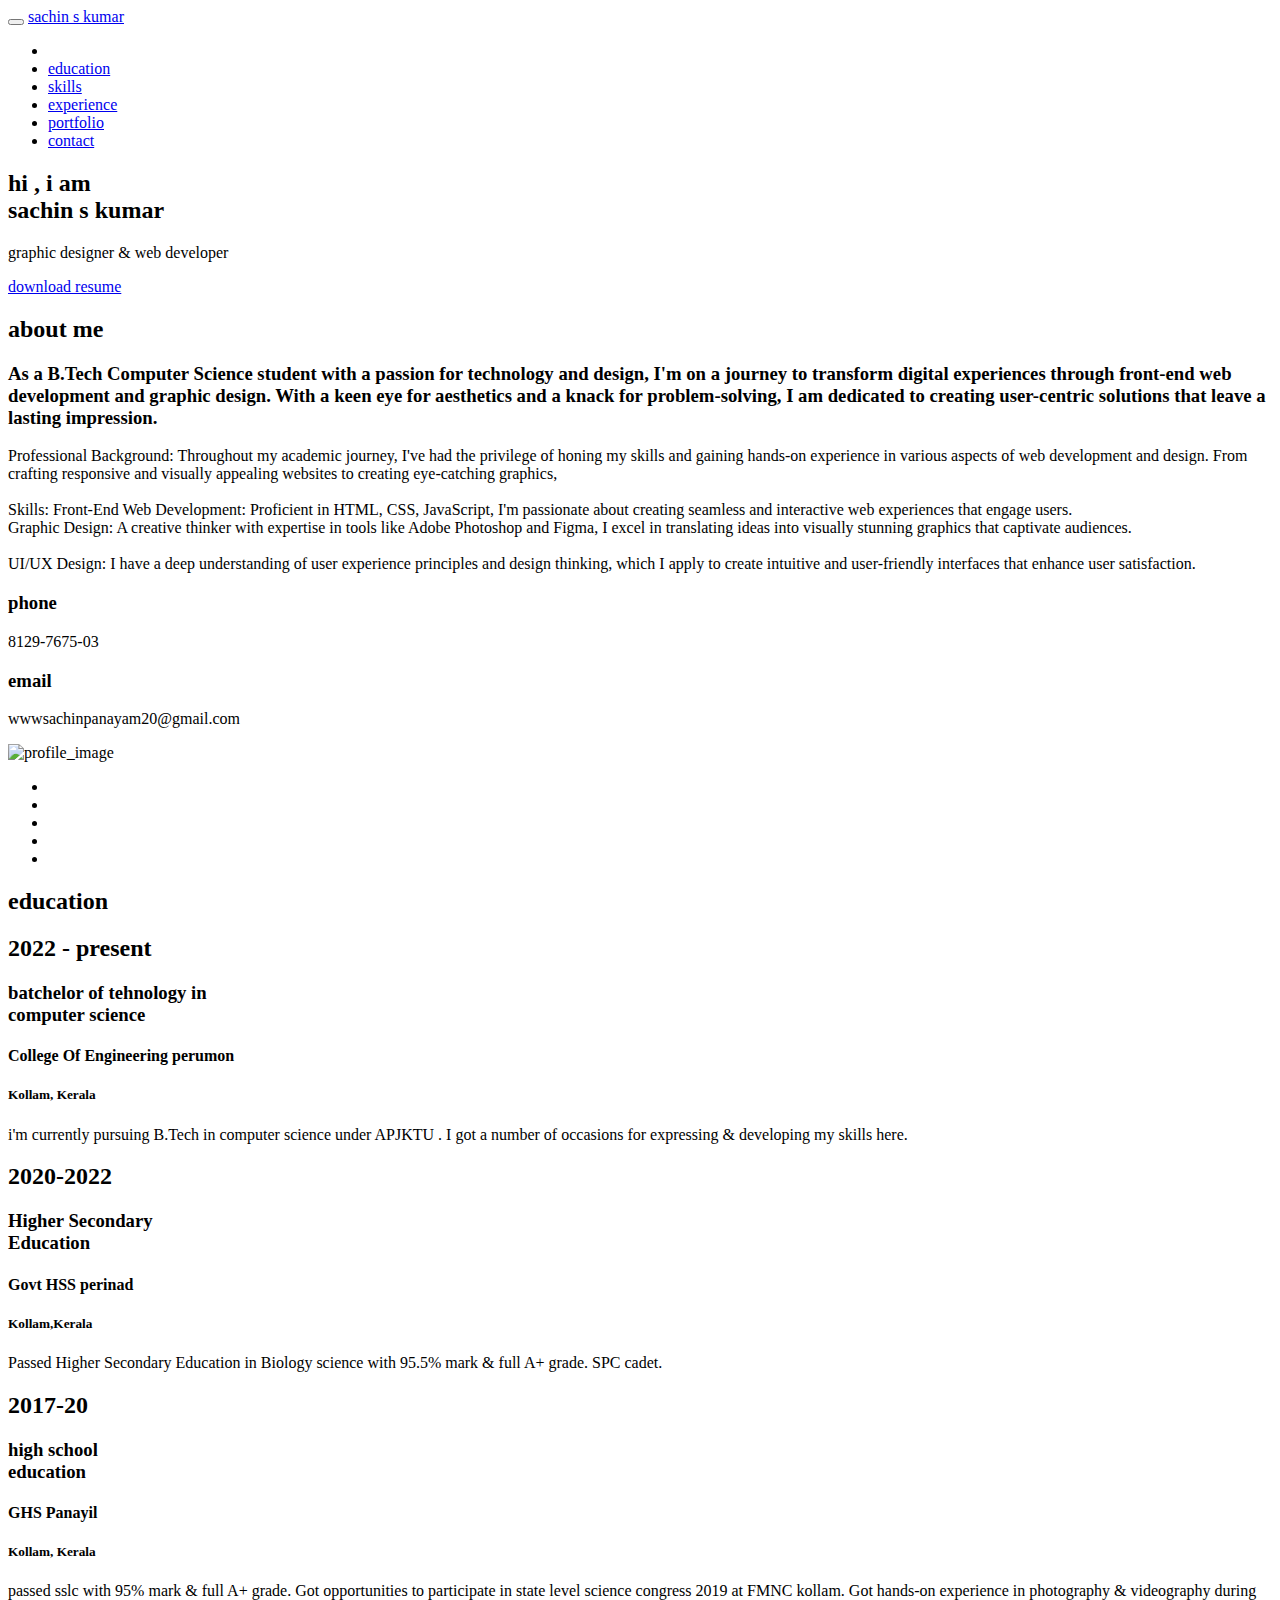
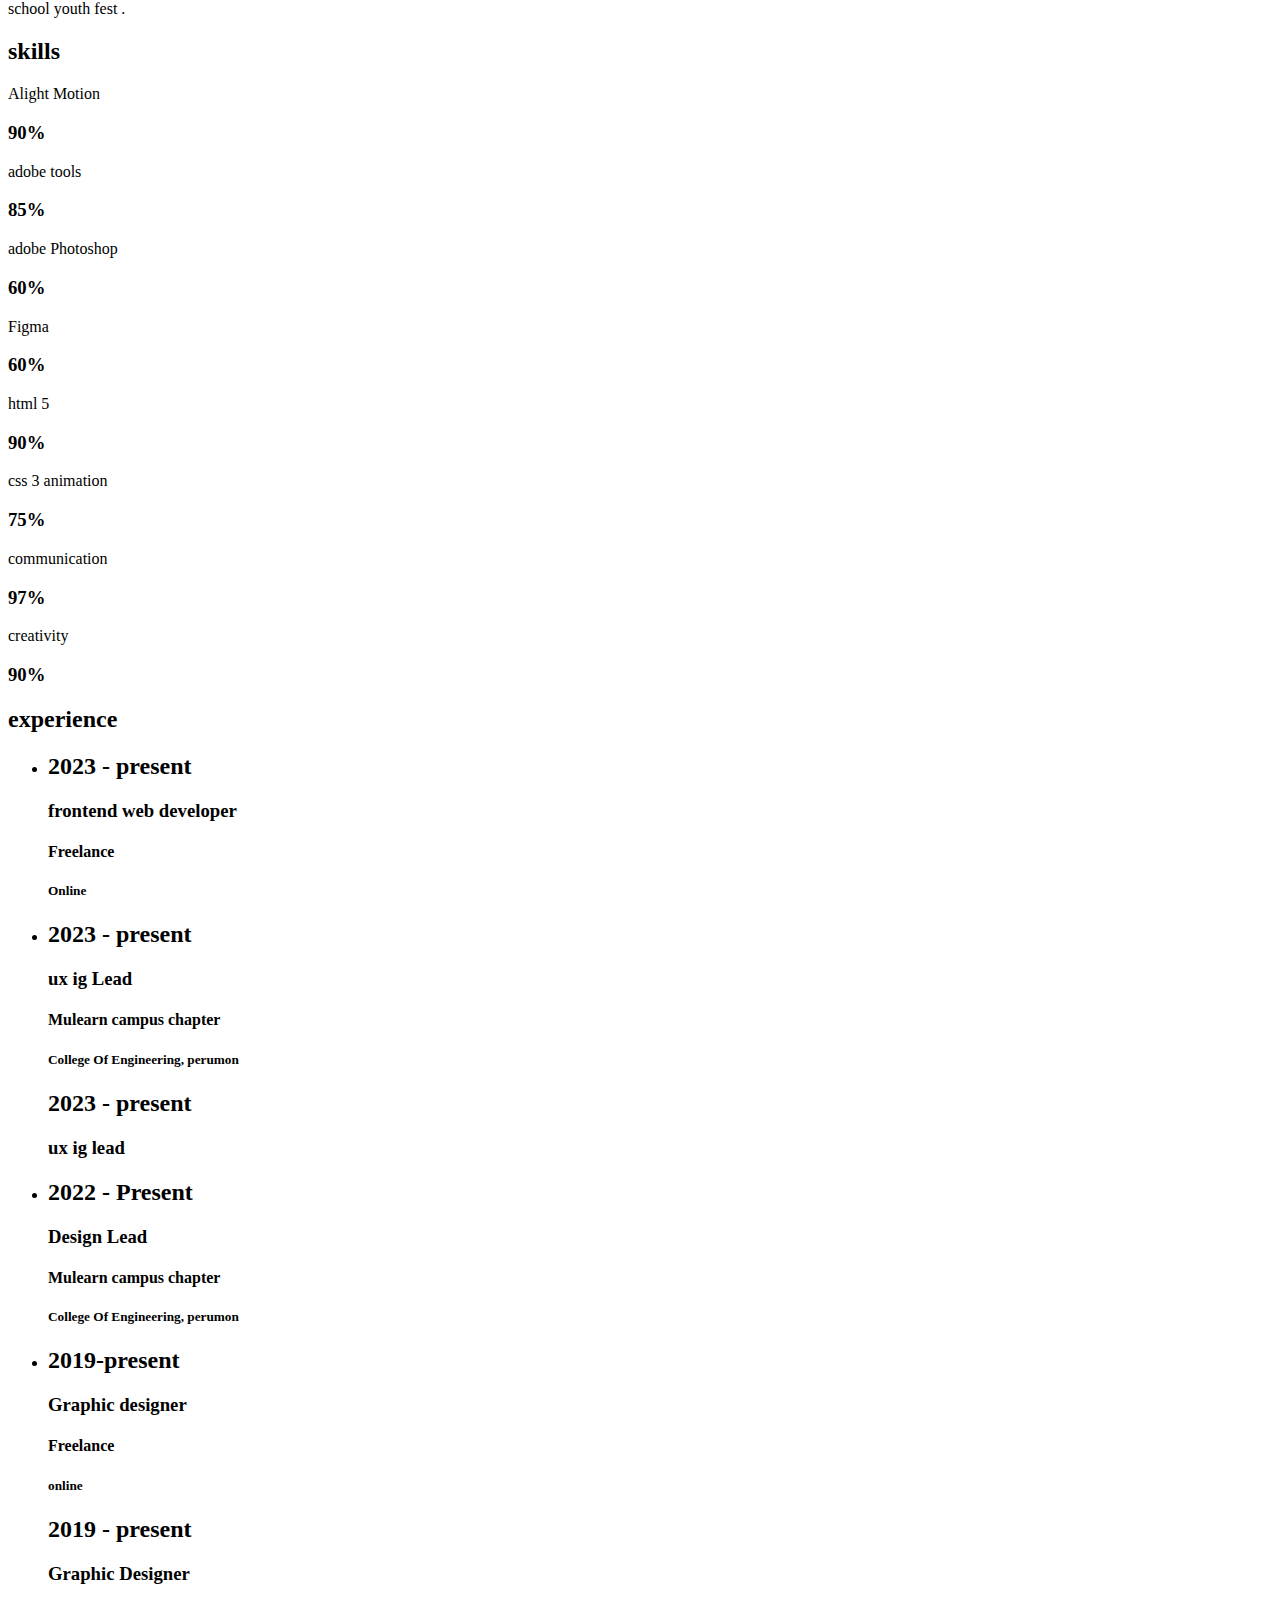
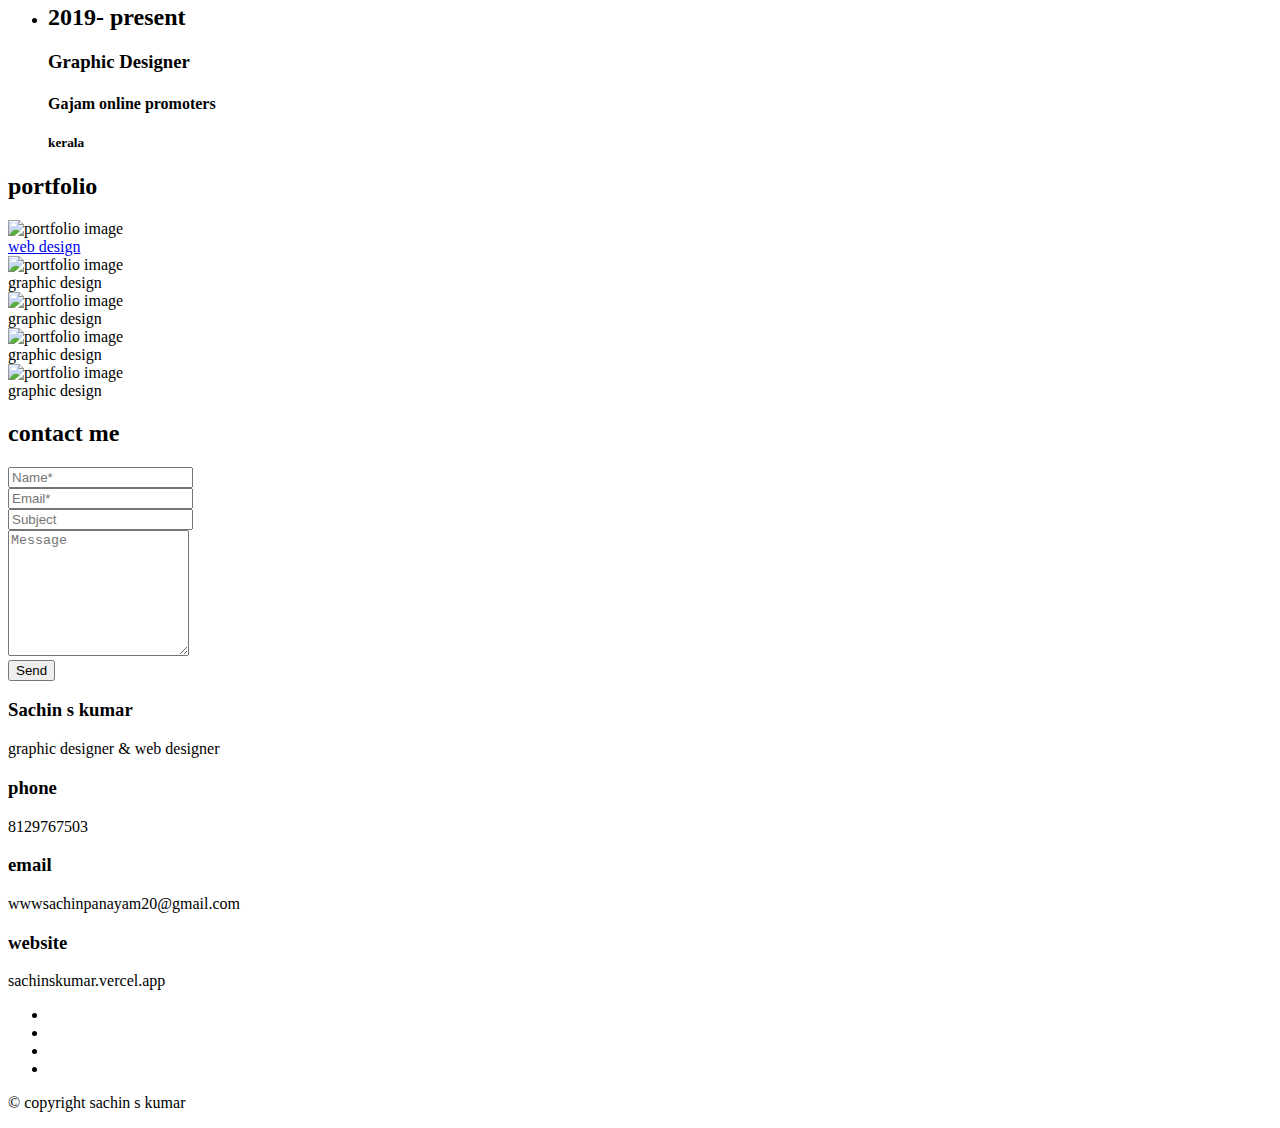
==== index.html @ a6eb68be "Add files via upload" ====
<!doctype html>
<html class="no-js" lang="en">

    <head>
        <!-- meta data -->
        <meta charset="utf-8">
        <meta http-equiv="X-UA-Compatible" content="IE=edge">
        <meta name="viewport" content="width=device-width, initial-scale=1">
        <!-- The above 3 meta tags *must* come first in the head; any other head content must come *after* these tags -->

        <!--font-family-->
		<link href="https://fonts.googleapis.com/css?family=Poppins:100,200,300,400,500,600,700,800,900&amp;subset=devanagari,latin-ext" rel="stylesheet">
        
        <!-- title of site -->
        <title>sachin s kumar</title>

        <!-- For favicon png -->
		<link rel="shortcut icon" type="image/icon" href="assets\images\portfolio\icon.png"/>
       
        <!--font-awesome.min.css-->
        <link rel="stylesheet" href="assets/css/font-awesome.min.css">

		<!--flat icon css-->
		<link rel="stylesheet" href="assets/css/flaticon.css">

		<!--animate.css-->
        <link rel="stylesheet" href="assets/css/animate.css">

        <!--owl.carousel.css-->
        <link rel="stylesheet" href="assets/css/owl.carousel.min.css">
		<link rel="stylesheet" href="assets/css/owl.theme.default.min.css">
		
        <!--bootstrap.min.css-->
        <link rel="stylesheet" href="assets/css/bootstrap.min.css">
		
		<!-- bootsnav -->
		<link rel="stylesheet" href="assets/css/bootsnav.css" >	
        
        <!--style.css-->
        <link rel="stylesheet" href="assets/css/style.css">
        
        <!--responsive.css-->
        <link rel="stylesheet" href="assets/css/responsive.css">
        
        <!-- HTML5 shim and Respond.js for IE8 support of HTML5 elements and media queries -->
        <!-- WARNING: Respond.js doesn't work if you view the page via file:// -->
		
        <!--[if lt IE 9]>
			<script src="https://oss.maxcdn.com/html5shiv/3.7.3/html5shiv.min.js"></script>
			<script src="https://oss.maxcdn.com/respond/1.4.2/respond.min.js"></script>
        <![endif]-->

    </head>
	
	<body>
		<!--[if lte IE 9]>
            <p class="browserupgrade">You are using an <strong>outdated</strong> browser. Please <a href="https://browsehappy.com/">upgrade your browser</a> to improve your experience and security.</p>
        <![endif]-->
		
		<!-- top-area Start -->
		<header class="top-area">
			<div class="header-area">
				<!-- Start Navigation -->
			    <nav class="navbar navbar-default bootsnav navbar-fixed dark no-background">

			        <div class="container">

			            <!-- Start Header Navigation -->
			            <div class="navbar-header">
			                <button type="button" class="navbar-toggle" data-toggle="collapse" data-target="#navbar-menu">
			                    <i class="fa fa-bars"></i>
			                </button>
			                <a class="navbar-brand" href="index.html" >sachin s kumar</a>
			            </div><!--/.navbar-header-->
			            <!-- End Header Navigation -->

			            <!-- Collect the nav links, forms, and other content for toggling -->
			            <div class="collapse navbar-collapse menu-ui-design" id="navbar-menu">
			                <ul class="nav navbar-nav navbar-right " data-in="fadeInDown" data-out="fadeOutUp">
			                <li class=" smooth-menu active" ></li>
			                    <li class=" smooth-menu"><a href="#education">education</a></li>
			                    <li class="smooth-menu"><a href="#skills">skills</a></li>
			                    <li class="smooth-menu"><a href="#experience">experience</a></li>
			                    <li class="smooth-menu"><a href="#portfolio">portfolio</a></li>
			                    <li class="smooth-menu"><a href="#contact">contact</a></li>
			                </ul><!--/.nav -->
			            </div><!-- /.navbar-collapse -->
			        </div><!--/.container-->
			    </nav><!--/nav-->
			    <!-- End Navigation -->
			</div><!--/.header-area-->

		    <div class="clearfix"></div>

		</header><!-- /.top-area-->
		<!-- top-area End -->
	
		<!--welcome-hero start -->
		<section id="welcome-hero" class="welcome-hero">
			<div class="container">
				<div class="row">
					<div class="col-md-12 text-center">
						<div class="header-text">
							<h2>hi <span>,</span> i am <br>  sachin s kumar   </h2>
							<p>graphic designer & web developer</p>
							<a href="assets\images\Profile (5).pdf" download>download resume</a>
						</div><!--/.header-text-->
					</div><!--/.col-->
				</div><!-- /.row-->
			</div><!-- /.container-->

		</section><!--/.welcome-hero-->
		<!--welcome-hero end -->

		<!--about start -->
		<section id="about" class="about">
			<div class="section-heading text-center">
				<h2>about me</h2>
			</div>
			<div class="container">
				<div class="about-content">
					<div class="row">
						<div class="col-sm-6">
							<div class="single-about-txt">
								<h3>
									As a B.Tech Computer Science student with a passion for technology and design, I'm on a journey to transform digital experiences through front-end web development and graphic design. With a keen eye for aesthetics and a knack for problem-solving, I am dedicated to creating user-centric solutions that leave a lasting impression.
								</h3>
								<p>
									Professional Background:
Throughout my academic journey, I've had the privilege of honing my skills and gaining hands-on experience in various aspects of web development and design. From crafting responsive and visually appealing websites to creating eye-catching graphics,
<br><br>
Skills:
Front-End Web Development: Proficient in HTML, CSS, JavaScript, I'm passionate about creating seamless and interactive web experiences that engage users.
<br><br<>
 Graphic Design: A creative thinker with expertise in tools like Adobe Photoshop and Figma, I excel in translating ideas into visually stunning graphics that captivate audiences.
<br><br>
UI/UX Design: I have a deep understanding of user experience principles and design thinking, which I apply to create intuitive and user-friendly interfaces that enhance user satisfaction.
								</p>
								<div class="row">
									<div class="col-sm-4">
										<div class="single-about-add-info">
											<h3>phone</h3>
											<p>8129-7675-03</p>
										</div>
									</div>
									<div class="col-sm-4">
										<div class="single-about-add-info">
											<h3>email</h3>
											<p>wwwsachinpanayam20@gmail.com</p>
										</div>
									</div>
									<div class="col-sm-4">
										
									</div>
								</div>
							</div>
						</div>
						<div class="col-sm-offset-1 col-sm-5">
							<div class="single-about-img">
								<img src="assets\images\about\profile.png" alt="profile_image">
								<div class="about-list-icon">
									<ul>
										<li>
											<a href="https://www.facebook.com/sachin.sk.98284566?mibextid=ZbWKwL">
												<i  class="fa fa-facebook" aria-hidden="true"></i>
											</a>
										</li><!-- / li -->
										
										<li>
											<a href="https://twitter.com/SachinskSachu1">
												<i  class="fa fa-twitter" aria-hidden="true"></i>
											</a>
											
										</li><!-- / li -->
										<li>
											<a href="https://www.linkedin.com/in/sachin-s-kumar-47386725b">
												<i  class="fa fa-linkedin" aria-hidden="true"></i>
											</a>
										</li><!-- / li -->
										<li>
											<a href="https://instagram.com/sachin_tmprn?igshid=MzNlNGNkZWQ4Mg">
												<i  class="fa fa-instagram" aria-hidden="true"></i>
											</a>
										</li><!-- / li -->
										<li>
											<a href="https://github.com/sachinskumar2004">
												<i  class="fa flaticon-github-logo" aria-hidden="true"></i>
											</a>
										</li><!-- / li -->
										
										
									</ul><!-- / ul -->
								</div><!-- /.about-list-icon -->

							</div>

						</div>
					</div>
				</div>
			</div>
		</section><!--/.about-->
		<!--about end -->
		
		<!--education start -->
		<section id="education" class="education">
			<div class="section-heading text-center">
				<h2>education</h2>
			</div>
			<div class="container">
				<div class="education-horizontal-timeline">
					<div class="row">
						<div class="col-sm-4">
							<div class="single-horizontal-timeline">
								<div class="experience-time">
									<h2>2022 - present</h2>
									<h3>batchelor <span>of </span> tehnology in <br>computer science</h3>
								</div><!--/.experience-time-->
								<div class="timeline-horizontal-border">
									<i class="fa fa-circle" aria-hidden="true"></i>
									<span class="single-timeline-horizontal"></span>
								</div>
								<div class="timeline">
									<div class="timeline-content">
										<h4 class="title">
											College Of Engineering perumon
										</h4>
										<h5>Kollam, Kerala</h5>
										<p class="description">
											i'm currently pursuing B.Tech in computer science under APJKTU . I got a number of occasions for expressing & developing my skills here.
										</p>
									</div><!--/.timeline-content-->
								</div><!--/.timeline-->
							</div>
						</div>
						<div class="col-sm-4">
							<div class="single-horizontal-timeline">
								<div class="experience-time">
									<h2>2020-2022</h2>
									<h3>Higher <span>Secondary </span> <br>Education </h3>
								</div><!--/.experience-time-->
								<div class="timeline-horizontal-border">
									<i class="fa fa-circle" aria-hidden="true"></i>
									<span class="single-timeline-horizontal"></span>
								</div>
								<div class="timeline">
									<div class="timeline-content">
										<h4 class="title">
											Govt HSS perinad
										</h4>
										<h5>Kollam,Kerala</h5>
										<p class="description">
											Passed Higher Secondary Education  in Biology science with 95.5% mark & full A+ grade.
											SPC cadet.
										</p>
									</div><!--/.timeline-content-->
								</div><!--/.timeline-->
							</div>
						</div>
						<div class="col-sm-4">
							<div class="single-horizontal-timeline">
								<div class="experience-time">
									<h2>2017-20</h2>
									<h3>high <span> </span> school <br> education</h3>
								</div><!--/.experience-time-->
								<div class="timeline-horizontal-border">
									<i class="fa fa-circle" aria-hidden="true"></i>
									<span class="single-timeline-horizontal spacial-horizontal-line
									"></span>
								</div>
								<div class="timeline">
									<div class="timeline-content">
										<h4 class="title">
											GHS Panayil
										</h4>
										<h5>Kollam, Kerala</h5>
										<p class="description">
											passed sslc with 95% mark & full A+ grade.
											Got opportunities to participate in state level science congress 2019 at FMNC kollam.
											Got hands-on experience in photography & videography during school youth fest . 
										</p>
									</div><!--/.timeline-content-->
								</div><!--/.timeline-->
							</div>
						</div>
					</div>
				</div>
			</div>

		</section><!--/.education-->
		<!--education end -->

		<!--skills start -->
		<section id="skills" class="skills">
				<div class="skill-content">
					<div class="section-heading text-center">
						<h2>skills</h2>
					</div>
					<div class="container">
						<div class="row">
							<div class="col-md-6">
								<div class="single-skill-content">
									<div class="barWrapper">
										<span class="progressText">Alight Motion</span>
										<div class="single-progress-txt">
											<div class="progress ">
												<div class="progress-bar" role="progressbar" aria-valuenow="90" aria-valuemin="10" aria-valuemax="100" style="">
													  
												</div>
											</div>
											<h3>90%</h3>	
										</div>
									</div><!-- /.barWrapper -->
									<div class="barWrapper">
										<span class="progressText">adobe tools</span>
										<div class="single-progress-txt">
											<div class="progress ">
											   <div class="progress-bar" role="progressbar" aria-valuenow="85" aria-valuemin="10" aria-valuemax="100" style="">
												    
											   </div>
											</div>
											<h3>85%</h3>	
										</div>
									</div><!-- /.barWrapper -->
									<div class="barWrapper">
										<span class="progressText">adobe  Photoshop</span>
										<div class="single-progress-txt">
											<div class="progress ">
											   <div class="progress-bar" role="progressbar" aria-valuenow="60" aria-valuemin="10" aria-valuemax="100" style="">
												   
											   </div>
											</div>
											<h3>60%</h3>	
										</div>
									</div><!-- /.barWrapper -->
									<div class="barWrapper">
										<span class="progressText">Figma</span>
										<div class="single-progress-txt">
											<div class="progress ">
											   <div class="progress-bar" role="progressbar" aria-valuenow="60" aria-valuemin="10" aria-valuemax="100" style="">
												    
											   </div>
											</div>
											<h3>60%</h3>	
										</div>
									</div><!-- /.barWrapper -->
								</div>
							</div>
							<div class="col-md-6">
								<div class="single-skill-content">
									<div class="barWrapper">
										<span class="progressText">html 5</span>
										<div class="single-progress-txt">
											<div class="progress ">
												<div class="progress-bar" role="progressbar" aria-valuenow="90" aria-valuemin="10" aria-valuemax="100" style="">
													
												</div>
											</div>
											<h3>90%</h3>	
										</div>
									</div><!-- /.barWrapper -->
									<div class="barWrapper">
										<span class="progressText">css 3 animation</span>
										<div class="single-progress-txt">
											<div class="progress ">
											   <div class="progress-bar" role="progressbar" aria-valuenow="75" aria-valuemin="10" aria-valuemax="100" style="">
												    
											   </div>
											</div>
											<h3>75%</h3>	
										</div>
									</div><!-- /.barWrapper -->
									<div class="barWrapper">
										<span class="progressText">communication</span>
										<div class="single-progress-txt">
											<div class="progress ">
											   <div class="progress-bar" role="progressbar" aria-valuenow="97" aria-valuemin="10" aria-valuemax="100" style="">
												   
											   </div>
											</div>
											<h3>97%</h3>	
										</div>
									</div><!-- /.barWrapper -->
									<div class="barWrapper">
										<span class="progressText"> creativity</span>
										<div class="single-progress-txt">
											<div class="progress ">
											   <div class="progress-bar" role="progressbar" aria-valuenow="90" aria-valuemin="10" aria-valuemax="100" style="">
												    
											   </div>
											</div>
											<h3>90%</h3>	
										</div>
									</div><!-- /.barWrapper -->
								</div>
							</div>
						</div><!-- /.row -->
					</div>	<!-- /.container -->		
				</div><!-- /.skill-content-->

		</section><!--/.skills-->
		<!--skills end -->

		<!--experience start -->
		<section id="experience" class="experience">
			<div class="section-heading text-center">
				<h2>experience</h2>
			</div>
			<div class="container">
				<div class="experience-content">
						<div class="main-timeline">
							<ul>
								<li>
									<div class="single-timeline-box fix">
										<div class="row">
											<div class="col-md-5">
												<div class="experience-time text-right">
													<h2>2023 - present </h2>
													<h3>frontend web developer</h3>
												</div><!--/.experience-time-->
											</div><!--/.col-->
											<div class="col-md-offset-1 col-md-5">
												<div class="timeline">
													<div class="timeline-content">
														<h4 class="title">
															<span><i class="fa fa-circle" aria-hidden="true"></i></span>
															Freelance 
														</h4>
														<h5>Online</h5>
														
														
													</div><!--/.timeline-content-->
												</div><!--/.timeline-->
											</div><!--/.col-->
										</div>
									</div><!--/.single-timeline-box-->
								</li>

								<li>
									<div class="single-timeline-box fix">
										<div class="row">
											<div class="col-md-offset-1 col-md-5 experience-time-responsive">
												<div class="experience-time">
													<h2>
														<span><i class="fa fa-circle" aria-hidden="true"></i></span>
														2023 - present
													</h2>
													<h3>ux ig Lead</h3>
												</div><!--/.experience-time-->
											</div><!--/.col-->
											<div class="col-md-5">
												<div class="timeline">
													<div class="timeline-content text-right">
														<h4 class="title">
															Mulearn campus chapter
														</h4>
														<h5>College Of Engineering, perumon</h5>
													
													</div><!--/.timeline-content-->
												</div><!--/.timeline-->
											</div><!--/.col-->
											<div class="col-md-offset-1 col-md-5 experience-time-main">
												<div class="experience-time">
													<h2>
														<span><i class="fa fa-circle" aria-hidden="true"></i></span>
														2023 - present
													</h2>
													<h3>ux ig lead </h3>
												</div><!--/.experience-time-->
											</div><!--/.col-->
										</div>
									</div><!--/.single-timeline-box-->
								</li>



								<li>
									<div class="single-timeline-box fix">
										<div class="row">
											<div class="col-md-5">
												<div class="experience-time text-right">
													<h2>2022 - Present</h2>
													<h3>Design Lead</h3>
												</div><!--/.experience-time-->
											</div><!--/.col-->
											<div class="col-md-offset-1 col-md-5">
												<div class="timeline">
													<div class="timeline-content">
														<h4 class="title">
															<span><i class="fa fa-circle" aria-hidden="true"></i></span>
															Mulearn campus chapter
														</h4>
														<h5>College Of Engineering, perumon</h5>
														<p class="description">
															
													</div><!--/.timeline-content-->
												</div><!--/.timeline-->
											</div><!--/.col-->
										</div>
									</div><!--/.single-timeline-box-->
								</li>
								<li>
									<div class="single-timeline-box fix">
										<div class="row">
											<div class="col-md-offset-1 col-md-5 experience-time-responsive">
												<div class="experience-time">
													<h2>
														<span><i class="fa fa-circle" aria-hidden="true"></i></span>
														2019-present
													</h2>
													<h3>Graphic designer</h3>
												</div><!--/.experience-time-->
											</div><!--/.col-->
											<div class="col-md-5">
												<div class="timeline">
													<div class="timeline-content text-right">
														<h4 class="title">
															Freelance
														</h4>
														<h5>online</h5>
														
													</div><!--/.timeline-content-->
												</div><!--/.timeline-->
											</div><!--/.col-->
											<div class="col-md-offset-1 col-md-5 experience-time-main">
												<div class="experience-time">
													<h2>
														<span><i class="fa fa-circle" aria-hidden="true"></i></span>
														2019 - present
													</h2>
													<h3>Graphic Designer</h3>
												</div><!--/.experience-time-->
											</div><!--/.col-->
										</div>
									</div><!--/.single-timeline-box-->
								</li>

							

								<li>
									<div class="single-timeline-box fix">
										<div class="row">
											<div class="col-md-5">
												<div class="experience-time text-right">
													<h2>2019- present</h2>
													<h3>Graphic Designer </h3>
												</div><!--/.experience-time-->
											</div><!--/.col-->
											<div class="col-md-offset-1 col-md-5">
												<div class="timeline">
													<div class="timeline-content">
														<h4 class="title">
															<span><i class="fa fa-circle" aria-hidden="true"></i></span>
															Gajam online promoters 
														</h4>
														<h5>kerala</h5>
														<p class="description">
															 
														</p>
													</div><!--/.timeline-content-->
												</div><!--/.timeline-->
											</div><!--/.col-->
										</div>
									</div><!--/.single-timeline-box-->
								</li>

							
							

							</ul>
						</div><!--.main-timeline-->
					</div><!--.experience-content-->
			</div>

		</section><!--/.experience-->
		<!--experience end -->

		
		<!--portfolio start -->
		<section id="portfolio" class="portfolio">
			<div class="portfolio-details">
				<div class="section-heading text-center">
					<h2>portfolio</h2>
				</div>
				<div class="container">
					<div class="portfolio-content">
						<div class="isotope">
							<div class="row">

								<div class="col-sm-4">
									<div class="item">
										<img src="assets/images/portfolio/Screenshot (179).png" alt="portfolio image"/>
										<div class="isotope-overlay">
											<a href="https://mulearncep.vercel.app/">
												web design
											</a>
										</div><!-- /.isotope-overlay -->
									</div><!-- /.item -->
									<div class="item">
										<img src="assets/images/portfolio/IMG_20230823_144634.png" alt="portfolio image"/>
										<div class="isotope-overlay">
											<a >
												graphic design
											</a>
										</div><!-- /.isotope-overlay -->
									</div><!-- /.item -->
								</div><!-- /.col -->

								<div class="col-sm-4">
									<div class="item">
										<img src="assets\images\portfolio\New Project 79 [FC6A881].png" alt="portfolio image"/>
										<div class="isotope-overlay">
											<a >
												graphic design
											</a>
										</div><!-- /.isotope-overlay -->
									</div><!-- /.item -->
								</div><!-- /.col -->

								<div class="col-sm-4">
									<div class="item">
										<img src="assets/images/portfolio/notice.png" alt="portfolio image"/>
										<div class="isotope-overlay">
											<a >
												graphic design
											</a>
										</div><!-- /.isotope-overlay -->
									</div><!-- /.item -->
									<div class="item">
										<img src="assets\images\portfolio\aana.png" alt="portfolio image"/>
										<div class="isotope-overlay">
											<a >
												graphic design
											</a>
										</div><!-- /.isotope-overlay -->
									</div><!-- /.item -->
								</div><!-- /.col -->
							</div><!-- /.row -->
						</div><!--/.isotope-->
					</div><!--/.gallery-content-->
				</div><!--/.container-->
			</div><!--/.portfolio-details-->

		</section><!--/.portfolio-->
		<!--portfolio end -->

		<!--clients start -->
		

		<!--contact start -->
		<section id="contact" class="contact">
			<div class="section-heading text-center">
				<h2>contact me</h2>
			</div>
			<div class="container">
				<div class="contact-content">
					<div class="row">
						<div class="col-md-offset-1 col-md-5 col-sm-6">
							<div class="single-contact-box">
								<div class="contact-form">
									<form  action="mailto:wwwsachinpanayam20@gmail.com" method="post" enctype="text/plain">
										<div class="row">
											<div class="col-sm-6 col-xs-12">
												<div class="form-group">
												  <input type="text" class="form-control" id="name" placeholder="Name*" name="name">
												</div><!--/.form-group-->
											</div><!--/.col-->
											<div class="col-sm-6 col-xs-12">
												<div class="form-group">
													<input type="email" class="form-control" id="email" placeholder="Email*" name="email">
												</div><!--/.form-group-->
											</div><!--/.col-->
										</div><!--/.row-->
										<div class="row">
											<div class="col-sm-12">
												<div class="form-group">
													<input type="text" class="form-control" id="subject" placeholder="Subject" name="subject">
												</div><!--/.form-group-->
											</div><!--/.col-->
										</div><!--/.row-->
										<div class="row">
											<div class="col-sm-12">
												<div class="form-group">
													<textarea class="form-control" rows="8" id="comment" placeholder="Message" ></textarea>
												</div><!--/.form-group-->
											</div><!--/.col-->
										</div><!--/.row-->
										<div class="row">
											<div class="col-sm-12">
												<div class="single-contact-btn">
													<input class="contact-btn" type="submit" value="Send">
												</div><!--/.single-single-contact-btn-->
											</div><!--/.col-->
										</div><!--/.row-->
									</form><!--/form-->
								</div><!--/.contact-form-->
							</div><!--/.single-contact-box-->
						</div><!--/.col-->
						<div class="col-md-offset-1 col-md-5 col-sm-6">
							<div class="single-contact-box">
								<div class="contact-adress">
									<div class="contact-add-head">
										<h3>Sachin s kumar</h3>
										<p>graphic designer & web designer </p>
									</div>
									<div class="contact-add-info">
										<div class="single-contact-add-info">
											<h3>phone</h3>
											<p>8129767503</p>
										</div>
										<div class="single-contact-add-info">
											<h3>email</h3>
											<p>wwwsachinpanayam20@gmail.com</p>
										</div>
										<div class="single-contact-add-info">
											<h3>website</h3>
											<p>sachinskumar.vercel.app</p>
										</div>
									</div>
								</div><!--/.contact-adress-->
								<div class="hm-foot-icon">
									<ul>
										<li><a href="https://www.facebook.com/sachin.sk.98284566?mibextid=ZbWKwL"><i class="fa fa-facebook"></i></a></li><!--/li-->
									
										<li><a href="https://twitter.com/SachinskSachu1"><i class="fa fa-twitter"></i></a></li><!--/li-->
										<li><a href="https://www.linkedin.com/in/sachin-s-kumar-47386725b"><i class="fa fa-linkedin"></i></a></li><!--/li-->
										<li><a href="https://instagram.com/sachin_tmprn?igshid=MzNlNGNkZWQ4Mg"><i class="fa fa-instagram"></i></a></li><!--/li-->
									</ul><!--/ul-->
								</div><!--/.hm-foot-icon-->
							</div><!--/.single-contact-box-->
						</div><!--/.col-->
					</div><!--/.row-->
				</div><!--/.contact-content-->
			</div><!--/.container-->

		</section><!--/.contact-->
		<!--contact end -->

		<!--footer-copyright start-->
		<footer id="footer-copyright" class="footer-copyright">
			<div class="container">
				<div class="hm-footer-copyright text-center">
					<p>
						&copy; copyright sachin s kumar
					</p><!--/p-->
				</div><!--/.text-center-->
			</div><!--/.container-->

			<div id="scroll-Top">
				<div class="return-to-top">
					<i class="fa fa-angle-up " id="scroll-top" ></i>
				</div>
				
			</div><!--/.scroll-Top-->
			
        </footer><!--/.footer-copyright-->
		<!--footer-copyright end-->
		
		<!-- Include all js compiled plugins (below), or include individual files as needed -->

		<script src="assets/js/jquery.js"></script>
        
        <!--modernizr.min.js-->
        <script src="https://cdnjs.cloudflare.com/ajax/libs/modernizr/2.8.3/modernizr.min.js"></script>
		
		<!--bootstrap.min.js-->
        <script src="assets/js/bootstrap.min.js"></script>
		
		<!-- bootsnav js -->
		<script src="assets/js/bootsnav.js"></script>
		
		<!-- jquery.sticky.js -->
		<script src="assets/js/jquery.sticky.js"></script>
		
		<!-- for progress bar start-->

		<!-- progressbar js -->
		<script src="assets/js/progressbar.js"></script>

		<!-- appear js -->
		<script src="assets/js/jquery.appear.js"></script>

		<!-- for progress bar end -->

		<!--owl.carousel.js-->
        <script src="assets/js/owl.carousel.min.js"></script>


		<script src="https://cdnjs.cloudflare.com/ajax/libs/jquery-easing/1.4.1/jquery.easing.min.js"></script>
		
        
        <!--Custom JS-->
        <script src="assets/js/custom.js"></script>
        
    </body>
	
</html>
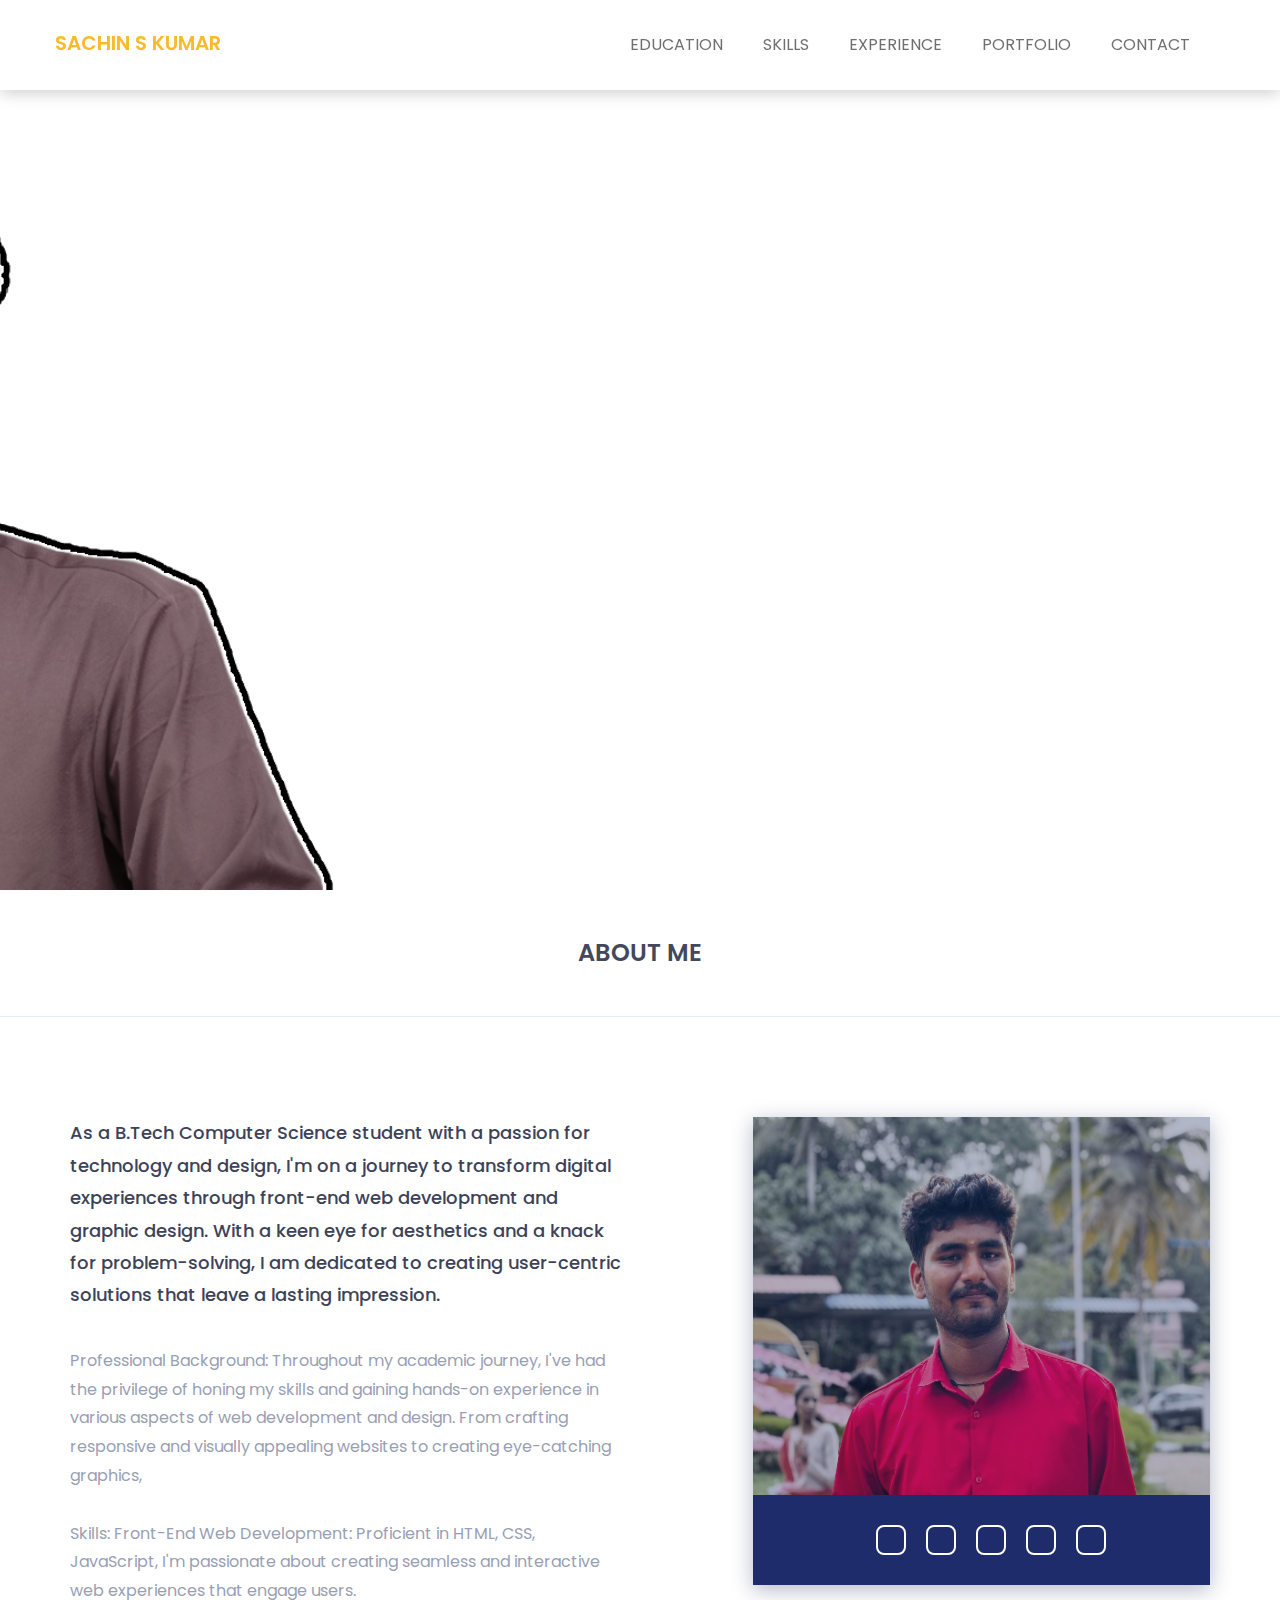
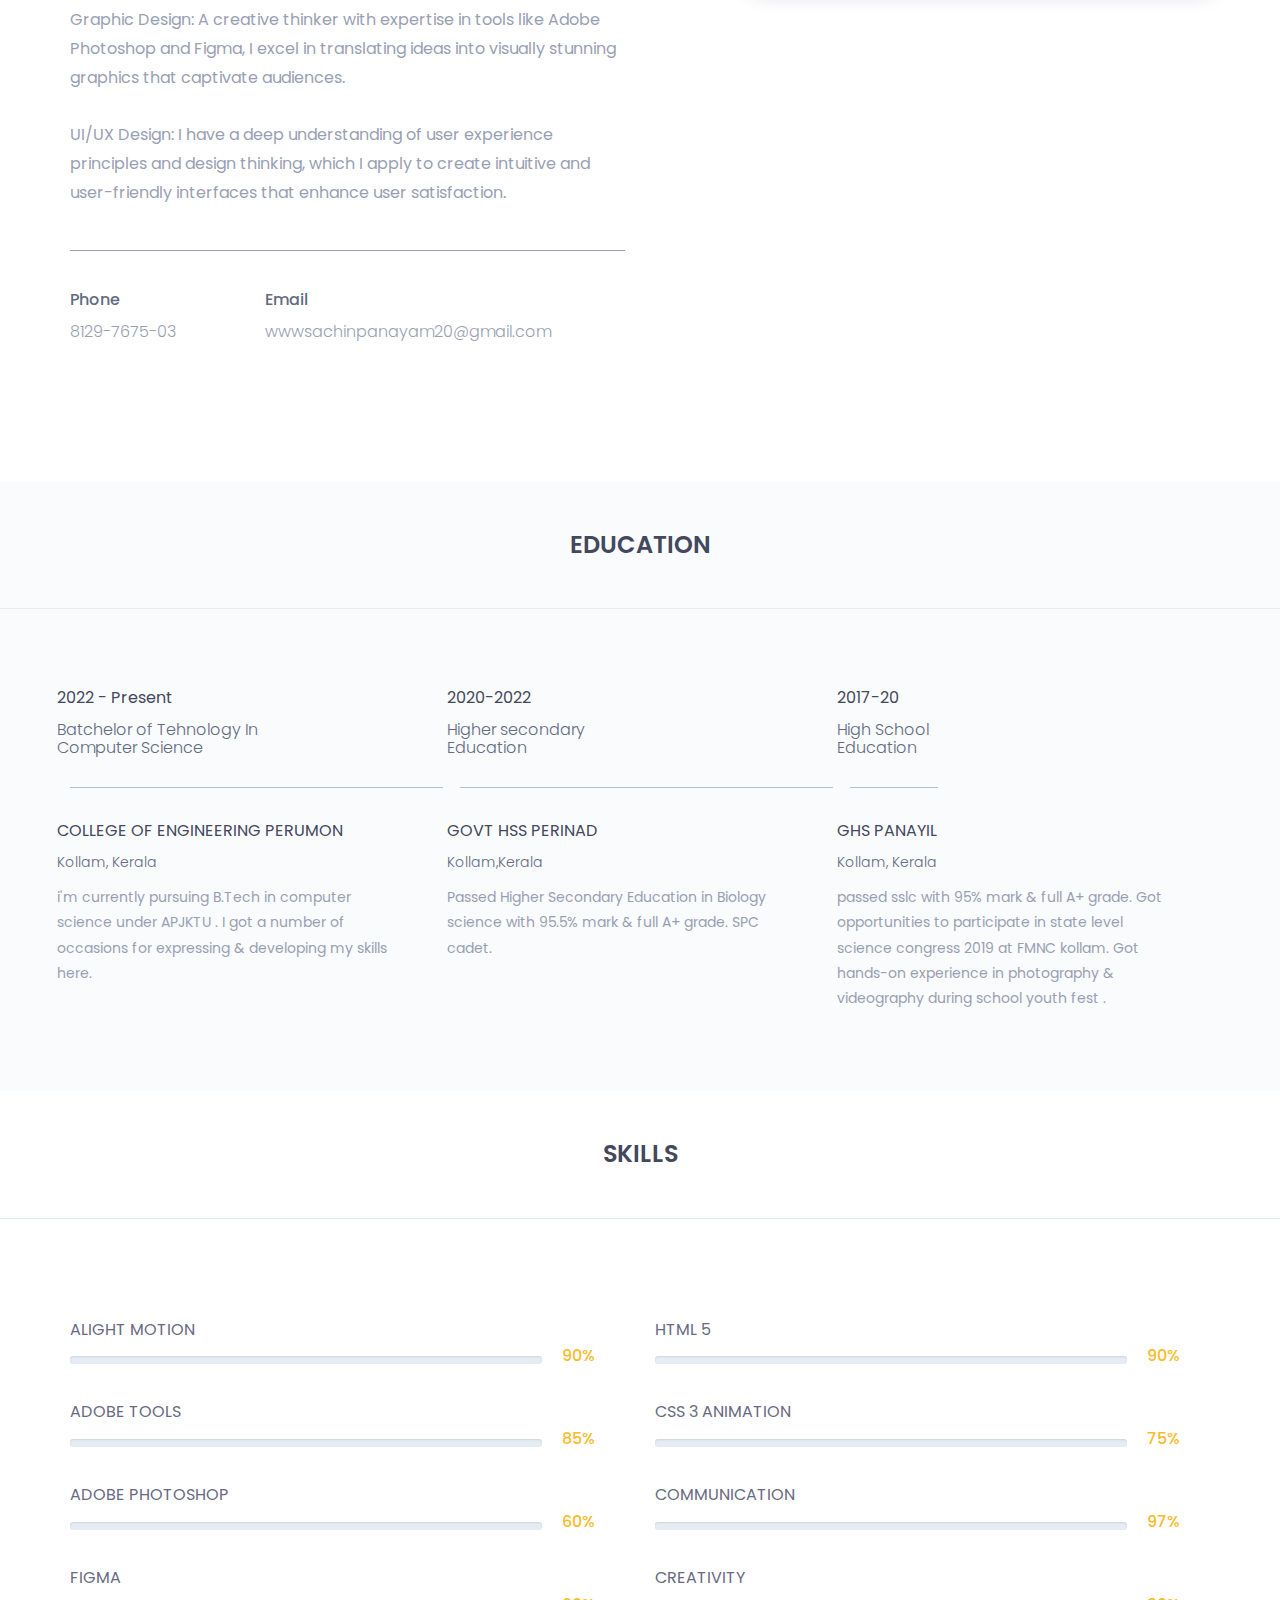
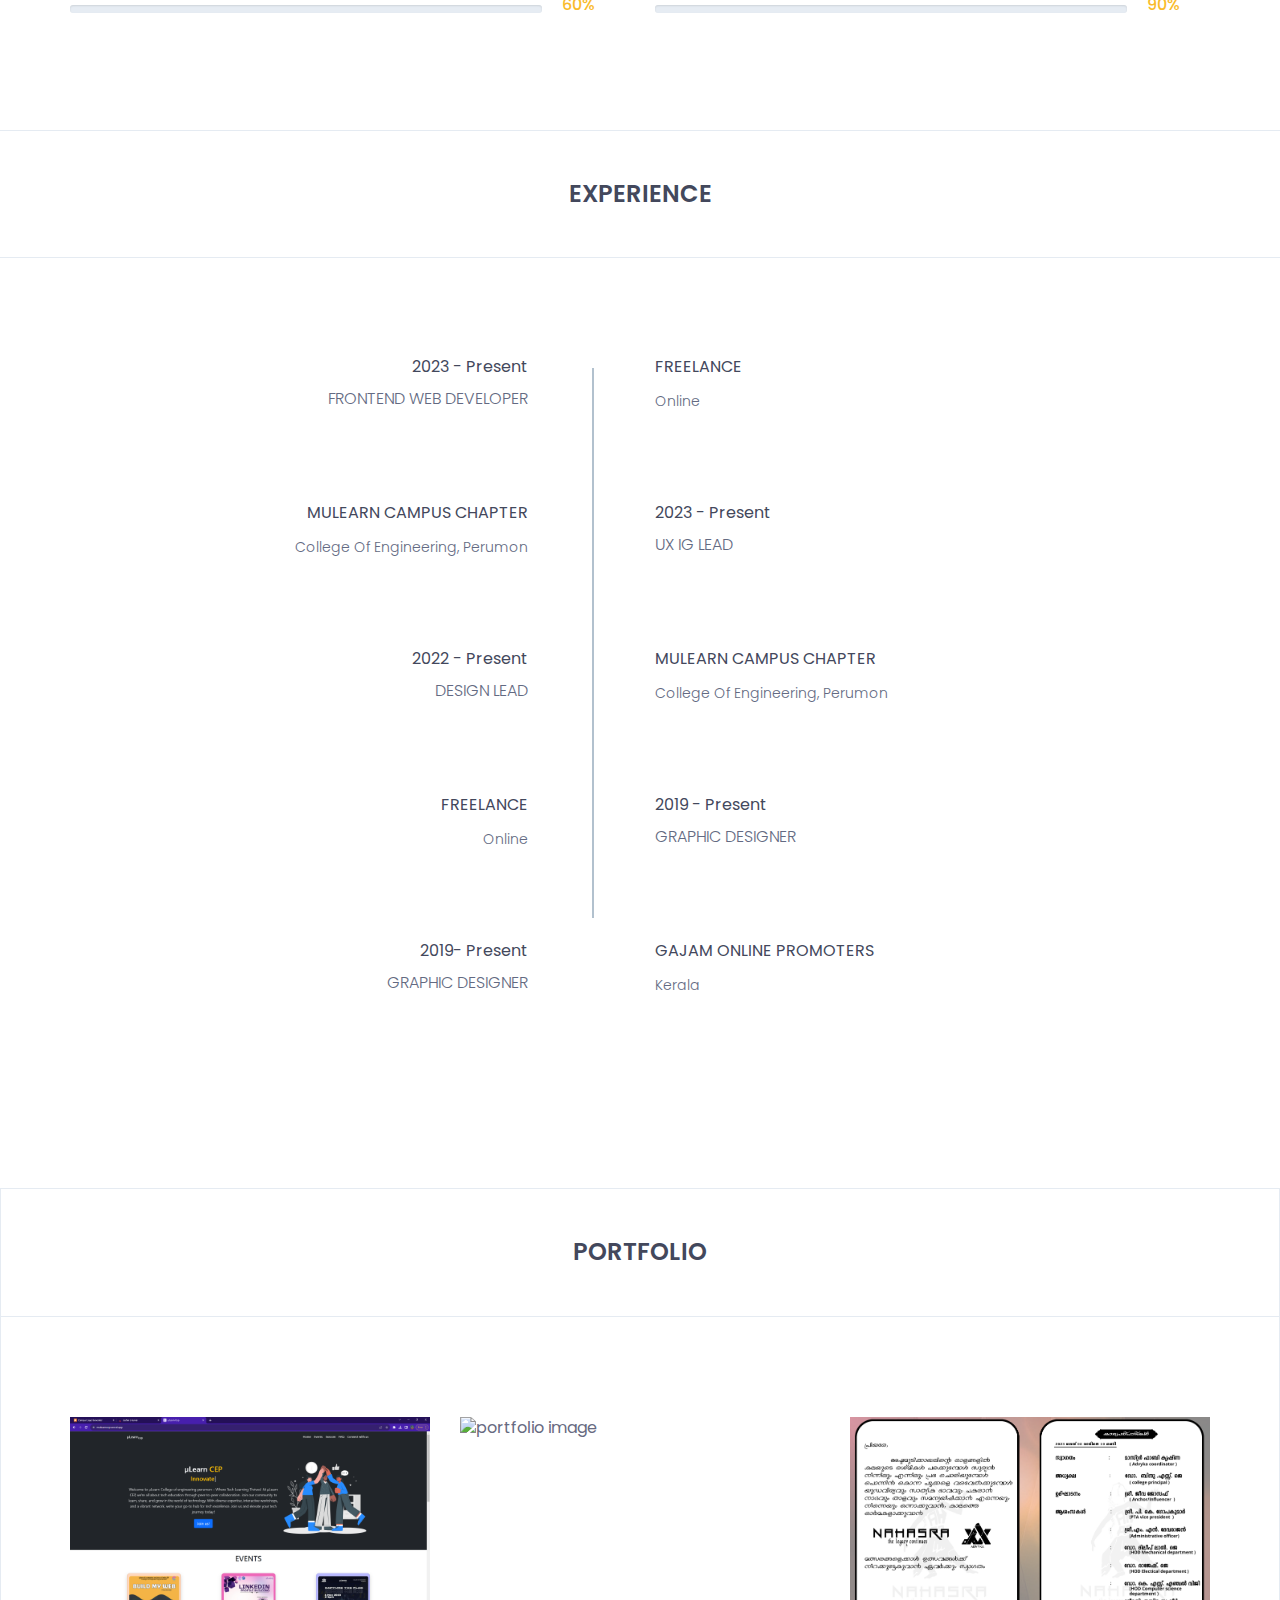
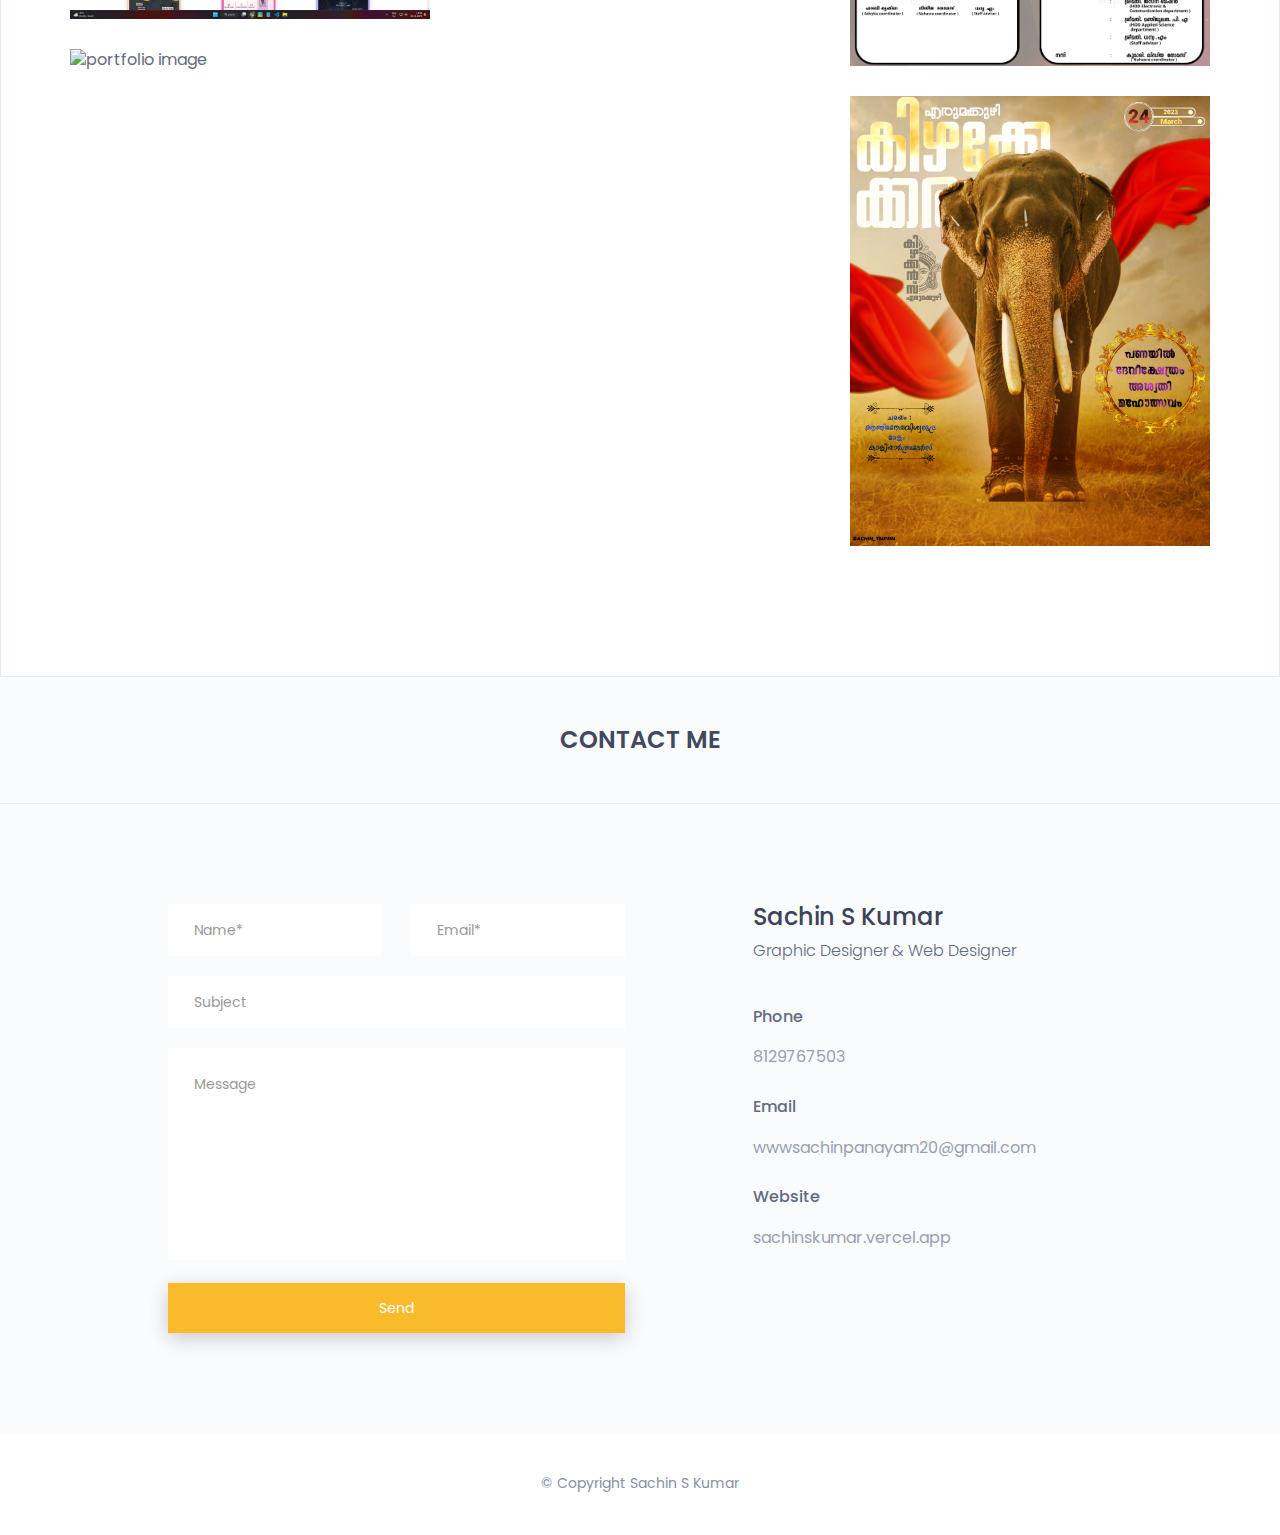
==== commit 65125ed4: "Add files via upload" ====
--- a/index.html
+++ b/index.html
@@ -18,29 +18,29 @@
 		<link rel="shortcut icon" type="image/icon" href="assets\images\portfolio\icon.png"/>
        
         <!--font-awesome.min.css-->
-        <link rel="stylesheet" href="assets/css/font-awesome.min.css">
+        <link rel="stylesheet" href="font-awesome.min.css">
 
 		<!--flat icon css-->
-		<link rel="stylesheet" href="assets/css/flaticon.css">
+		<link rel="stylesheet" href="flaticon.css">
 
 		<!--animate.css-->
-        <link rel="stylesheet" href="assets/css/animate.css">
+        <link rel="stylesheet" href="animate.css">
 
         <!--owl.carousel.css-->
-        <link rel="stylesheet" href="assets/css/owl.carousel.min.css">
-		<link rel="stylesheet" href="assets/css/owl.theme.default.min.css">
+        <link rel="stylesheet" href="owl.carousel.min.css">
+		<link rel="stylesheet" href="owl.theme.default.min.css">
 		
         <!--bootstrap.min.css-->
-        <link rel="stylesheet" href="assets/css/bootstrap.min.css">
+        <link rel="stylesheet" href="bootstrap.min.css">
 		
 		<!-- bootsnav -->
-		<link rel="stylesheet" href="assets/css/bootsnav.css" >	
+		<link rel="stylesheet" href="bootsnav.css" >	
         
         <!--style.css-->
-        <link rel="stylesheet" href="assets/css/style.css">
+        <link rel="stylesheet" href="style.css">
         
         <!--responsive.css-->
-        <link rel="stylesheet" href="assets/css/responsive.css">
+        <link rel="stylesheet" href="responsive.css">
         
         <!-- HTML5 shim and Respond.js for IE8 support of HTML5 elements and media queries -->
         <!-- WARNING: Respond.js doesn't work if you view the page via file:// -->
--- a/flaticon.css
+++ b/flaticon.css
@@ -0,0 +1,39 @@
+	/*
+  	Flaticon icon font: Flaticon
+  	Creation date: 07/05/2018 12:24
+  	*/
+
+@font-face {
+  font-family: "Flaticon";
+  src: url("../fonts/Flaticon.eot");
+  src: url("../fonts/Flaticon.eot?#iefix") format("embedded-opentype"),
+       url("../fonts/Flaticon.woff") format("woff"),
+       url("../fonts/Flaticon.ttf") format("truetype"),
+       url("../fonts/Flaticon.svg#Flaticon") format("svg");
+  font-weight: normal;
+  font-style: normal;
+}
+
+@media screen and (-webkit-min-device-pixel-ratio:0) {
+  @font-face {
+    font-family: "Flaticon";
+    src: url("../fonts/Flaticon.svg#Flaticon") format("svg");
+  }
+}
+
+[class^="flaticon-"]:before, [class*=" flaticon-"]:before,
+[class^="flaticon-"]:after, [class*=" flaticon-"]:after {   
+  font-family: Flaticon;
+  font-size: 24px;
+  font-style: normal;
+  margin-left: 0px;
+}
+
+.flaticon-bitbucket-logotype-camera-lens-in-perspective:before { content: "\f100"; }
+.flaticon-squarespace-logo:before { content: "\f101"; }
+.flaticon-smug:before { content: "\f102"; }
+.flaticon-flickr-website-logo-silhouette:before { content: "\f103"; }
+.flaticon-github-logo:before { content: "\f104"; }
+.flaticon-behance-logo:before { content: "\f105"; }
+.flaticon-dribbble:before { content: "\f106"; }
+.flaticon-themeforest:before { content: "\f107"; }--- a/bootsnav.css
+++ b/bootsnav.css
@@ -0,0 +1,1474 @@
+/* ==============================================================
+
+Template name : Bootsnav - Multi Purpose Header
+Categorie : Bootstrap Menu in CSS
+Author : adamnurdin01
+Version : v.1.2
+Created : 2016-06-02
+Last update : 2016-10-19
+
+============================================================== */
+
+/* MEGAMENU STYLE
+=================================*/
+nav.bootsnav .dropdown.megamenu-fw {
+    position: static;
+}
+
+nav.bootsnav .container {
+    position: relative;
+}
+
+nav.bootsnav .megamenu-fw .dropdown-menu {
+    left: auto;
+}
+
+nav.bootsnav .megamenu-content {
+    padding: 15px;
+    width: 100% !important;
+}
+
+nav.bootsnav .megamenu-content .title{
+    margin-top: 0;
+}
+
+nav.bootsnav .dropdown.megamenu-fw .dropdown-menu {
+    left: 0;
+    right: 0;
+}
+
+/* Navbar
+=================================*/
+nav.navbar.bootsnav{
+    margin-bottom: 0;
+    -moz-border-radius: 0px;
+    -webkit-border-radius: 0px;
+    -o-border-radius: 0px;
+    border-radius: 0px;
+    background-color: #fff;
+    border: none;
+    border-bottom: solid 1px #e0e0e0;
+    z-index: 9;
+}
+
+nav.navbar.bootsnav ul.nav > li > a{
+    color: #6f6f6f;
+    background-color: transparent;
+    outline: none;
+    margin-bottom: -2px;
+}
+
+nav.navbar.bootsnav ul.nav li.megamenu-fw > a:hover,
+nav.navbar.bootsnav ul.nav li.megamenu-fw > a:focus,
+nav.navbar.bootsnav ul.nav li.active > a:hover,
+nav.navbar.bootsnav ul.nav li.active > a:focus,
+nav.navbar.bootsnav ul.nav li.active > a{
+    background-color: transparent;
+}
+
+nav.navbar.bootsnav .navbar-toggle{
+    background-color: #fff;
+    border: none;
+    padding: 0;
+    font-size: 18px;
+    position: relative;
+    top: 5px;
+}
+
+nav.navbar.bootsnav ul.nav .dropdown-menu .dropdown-menu{
+    top: 0;
+    left: 100%;
+}
+
+nav.navbar.bootsnav ul.nav ul.dropdown-menu > li > a{
+    white-space:normal;
+}
+
+
+ul.menu-col{
+    padding: 0;
+    margin: 0;
+    list-style: none;
+}
+
+ul.menu-col li a{
+    color: #6f6f6f;
+}
+
+ul.menu-col li a:hover,
+ul.menu-col li a:focus{
+    text-decoration: none;
+}
+
+/* Navbar Full
+=================================*/
+nav.bootsnav.navbar-full{
+    padding-bottom: 10px;
+    padding-top: 10px;
+}
+
+nav.bootsnav.navbar-full .navbar-header{
+    display: block;
+    width: 100%;
+}
+
+nav.bootsnav.navbar-full .navbar-toggle{
+    display: inline-block;
+    margin-right: 0;
+    position: relative;
+    top: 0;
+    font-size: 30px;
+    -webkit-transition: all 1s ease-in-out;
+	-moz-transition: all 1s ease-in-out;
+	-o-transition: all 1s ease-in-out;
+	-ms-transition: all 1s ease-in-out;
+	transition: all 1s ease-in-out;
+}
+
+nav.bootsnav.navbar-full .navbar-collapse{
+    position: fixed;
+    width: 100%;
+    height: 100% !important;
+    top: 0;
+    left: 0;
+    padding: 0;
+    display: none !important;
+    z-index: 9;
+}
+
+nav.bootsnav.navbar-full .navbar-collapse.in{
+    display: block !important;
+}
+
+nav.bootsnav.navbar-full .navbar-collapse .nav-full{
+    overflow: auto;
+}
+
+nav.bootsnav.navbar-full .navbar-collapse .wrap-full-menu{
+    display: table-cell;
+    vertical-align: middle;
+    background-color: #fff;
+    overflow: auto;
+}
+
+nav.bootsnav.navbar-full .navbar-collapse .nav-full::-webkit-scrollbar {
+    width: 0;
+}
+
+nav.bootsnav.navbar-full .navbar-collapse .nav-full::-moz-scrollbar {
+    width: 0;
+}
+
+nav.bootsnav.navbar-full .navbar-collapse .nav-full::-ms-scrollbar {
+    width: 0;
+}
+
+nav.bootsnav.navbar-full .navbar-collapse .nav-full::-o-scrollbar {
+    width: 0;
+}
+
+
+nav.bootsnav.navbar-full .navbar-collapse ul.nav{
+    display: block;
+    width: 100%;
+    overflow: auto;
+}
+
+nav.bootsnav.navbar-full .navbar-collapse ul.nav a:hover,
+nav.bootsnav.navbar-full .navbar-collapse ul.nav a:focus,
+nav.bootsnav.navbar-full .navbar-collapse ul.nav a{
+    background-color: transparent;
+}
+
+nav.bootsnav.navbar-full .navbar-collapse ul.nav > li{
+    float: none;
+    display: block;
+    text-align: center;
+}
+
+nav.bootsnav.navbar-full .navbar-collapse ul.nav > li > a{
+    display: table;
+    margin: auto;
+    text-transform: uppercase;
+    font-weight: bold;
+    letter-spacing: 2px;
+    font-size: 24px;
+    padding: 10px 15px;
+}
+
+li.close-full-menu > a{
+    padding-top: 0px;
+    padding-bottom: 0px;
+}
+
+li.close-full-menu{
+    padding-top: 30px;
+    padding-bottom: 30px;
+}
+
+/* Atribute Navigation
+=================================*/
+.attr-nav{
+    float: right;
+    display: inline-block;
+    margin-left: 13px;
+    margin-right: -15px;
+}
+
+.attr-nav > ul{
+    padding: 0;
+    margin: 0 0 -7px 0;
+    list-style: none;
+    display: inline-block;
+}
+
+.attr-nav > ul > li{
+    float: left;
+    display: block;
+}
+
+.attr-nav > ul > li > a{
+    color: #6f6f6f;
+    display: block;
+    padding: 28px 15px;
+    position: relative;
+}
+
+.attr-nav > ul > li > a span.badge{
+    position: absolute;
+    top: 50%;
+    margin-top: -15px;
+    right: 5px;
+    font-size: 10px;
+    padding: 0;
+    width: 15px;
+    height: 15px;
+    padding-top: 2px;
+}
+
+.attr-nav > ul > li.dropdown ul.dropdown-menu{
+    -moz-border-radius: 0px;
+    -webkit-border-radius: 0px;
+    -o-border-radius: 0px;
+    border-radius: 0px;
+    -moz-box-shadow: 0px 0px 0px;
+    -webkit-box-shadow: 0px 0px 0px;
+    -o-box-shadow: 0px 0px 0px;
+    box-shadow: 0px 0px 0px;
+    border: solid 1px #e0e0e0;
+}
+
+ul.cart-list{
+    padding: 0 !important;
+    width: 250px !important;
+}
+
+ul.cart-list > li{
+    position: relative;
+    border-bottom: solid 1px #efefef;
+    padding: 15px 15px 23px 15px !important;
+}
+
+ul.cart-list > li > a.photo{
+    padding: 0 !important;
+    margin-right: 15px;
+    float: left;
+    display: block;
+    width: 50px;
+    height: 50px;
+    left: 15px;
+    top: 15px;
+}
+
+ul.cart-list > li img{
+    width: 50px;
+    height: 50px;
+    border: solid 1px #efefef;
+}
+
+ul.cart-list > li > h6{
+    margin: 0;
+}
+
+ul.cart-list > li > h6 > a.photo{
+    padding: 0 !important;
+    display: block;
+}
+
+ul.cart-list > li > p{
+    margin-bottom: 0;
+}
+
+ul.cart-list > li.total{
+    background-color: #f5f5f5;
+    padding-bottom: 15px !important;
+}
+
+ul.cart-list > li.total > .btn{
+    display: inline-block;
+    border-bottom: solid 1px #efefef;
+}
+
+ul.cart-list > li .price{
+    font-weight: bold;
+}
+
+ul.cart-list > li.total > span{
+    padding-top: 8px;
+}
+
+/* Top Search
+=================================*/
+.top-search{
+    background-color: #333;
+    padding: 10px 0;
+    display: none;
+}
+
+.top-search input.form-control{
+    background-color: transparent;
+    border: none;
+    -moz-box-shadow: 0px 0px 0px;
+    -webkit-box-shadow: 0px 0px 0px;
+    -o-box-shadow: 0px 0px 0px;
+    box-shadow: 0px 0px 0px;
+    color: #fff;
+    height: 40px;
+    padding: 0 15px;
+}
+
+.top-search .input-group-addon{
+    background-color: transparent;
+    border: none;
+    color: #fff;
+    padding-left: 0;
+    padding-right: 0;
+}
+
+.top-search .input-group-addon.close-search{
+    cursor: pointer;
+}
+
+/* Side Menu
+=================================*/
+body{
+    -webkit-transition: all 0.3s ease-in-out;
+	-moz-transition: all 0.3s ease-in-out;
+	-o-transition: all 0.3s ease-in-out;
+	-ms-transition: all 0.3s ease-in-out;
+	transition: all 0.3s ease-in-out;
+}
+
+body.on-side{
+    margin-left: -280px;
+}
+
+.side{
+    position: fixed;
+    overflow-y: auto;
+    top: 0;
+    right: -280px;
+    width: 280px;
+    padding: 25px 30px;
+    height: 100%;
+    display: block;
+    background-color: #333;
+    -webkit-transition: all 0.3s ease-in-out;
+	-moz-transition: all 0.3s ease-in-out;
+	-o-transition: all 0.3s ease-in-out;
+	-ms-transition: all 0.3s ease-in-out;
+	transition: all 0.3s ease-in-out;
+    z-index: 9;
+}
+
+.side.on{
+    right: 0;
+}
+
+.side .close-side{
+    float: right;
+    color: #fff;
+    position: relative;
+    z-index: 2;
+    font-size: 16px;
+}
+
+.side .widget{
+    position: relative;
+    z-index: 1;
+    margin-bottom: 25px;
+}
+
+.side .widget .title{
+    color: #fff;
+    margin-bottom: 15px;
+}
+
+.side .widget ul.link{
+    padding: 0;
+    margin: 0;
+    list-style: none;
+}
+
+.side .widget ul.link li a{
+    color: #9f9f9f;
+    letter-spacing: 1px;
+}
+
+.side .widget ul.link li a:focus,
+.side .widget ul.link li a:hover{
+    color: #fff;
+    text-decoration: none;
+}
+
+/* Share
+=================================*/
+nav.navbar.bootsnav .share{
+    padding: 0 30px;
+    margin-bottom: 30px;
+}
+
+nav.navbar.bootsnav .share ul{
+    display: inline-block;
+    padding: 0;
+    margin: 0 0 -7px 0;
+    list-style: none;
+}
+
+nav.navbar.bootsnav .share ul > li{
+    float: left;
+    display: block;
+    margin-right: 5px;
+}
+
+nav.navbar.bootsnav .share ul > li > a{
+    display: table-cell;
+    vertical-align: middle;
+    text-align: center;
+    width: 35px;
+    height: 35px;
+    -moz-border-radius: 50%;
+    -webkit-border-radius: 50%;
+    -o-border-radius: 50%;
+    border-radius: 50%;
+    background-color: #cfcfcf;
+    color: #fff;
+}
+
+/* Transparent
+=================================*/
+nav.navbar.bootsnav.navbar-fixed{
+    position: fixed;
+    display: block;
+    width: 100%;
+}
+
+nav.navbar.bootsnav.no-background{
+    -webkit-transition: all 1s ease-in-out;
+	-moz-transition: all 1s ease-in-out;
+	-o-transition: all 1s ease-in-out;
+	-ms-transition: all 1s ease-in-out;
+	transition: all 1s ease-in-out;
+}
+
+/* Navbar Sticky
+=================================*/
+.wrap-sticky{
+    position: relative;
+    -webkit-transition: all 0.3s ease-in-out;
+	-moz-transition: all 0.3s ease-in-out;
+	-o-transition: all 0.3s ease-in-out;
+	-ms-transition: all 0.3s ease-in-out;
+	transition: all 0.3s ease-in-out;
+}
+
+.wrap-sticky nav.navbar.bootsnav{
+    position: absolute;
+    width: 100%;
+    left: 0;
+    top: 0;
+}
+
+.wrap-sticky nav.navbar.bootsnav.sticked{
+    position: fixed;
+    -webkit-transition: all 0.2s ease-in-out;
+	-moz-transition: all 0.2s ease-in-out;
+	-o-transition: all 0.2s ease-in-out;
+	-ms-transition: all 0.2s ease-in-out;
+	transition: all 0.2s ease-in-out;
+}
+
+body.on-side .wrap-sticky nav.navbar.bootsnav.sticked{
+    left: -280px;
+}
+
+/* Navbar Responsive
+=================================*/
+@media (min-width: 1024px) and (max-width:1400px) {
+    body.wrap-nav-sidebar .wrapper .container{
+        width: 100%;
+        padding-left: 30px;
+        padding-right: 30px;
+    }
+}
+
+@media (min-width: 1024px) {
+    /* General Navbar
+    =================================*/
+    nav.navbar.bootsnav ul.nav .dropdown-menu .dropdown-menu{
+        margin-top: -2px;
+    }
+
+    nav.navbar.bootsnav ul.nav.navbar-right .dropdown-menu .dropdown-menu{
+        left: -200px;
+    }
+    
+    nav.navbar.bootsnav ul.nav > li > a{
+        padding: 30px 15px;
+        font-weight: 600;
+    }
+    
+    nav.navbar.bootsnav ul.nav > li.dropdown > a.dropdown-toggle:after{
+        font-family: 'FontAwesome';
+        content: "\f0d7";
+        margin-left: 5px;
+        margin-top: 2px;
+    }
+    
+    nav.navbar.bootsnav li.dropdown ul.dropdown-menu{
+        -moz-box-shadow: 0px 0px 0px;
+        -webkit-box-shadow: 0px 0px 0px;
+        -o-box-shadow: 0px 0px 0px;
+        box-shadow: 0px 0px 0px;
+        -moz-border-radius: 0px;
+        -webkit-border-radius: 0px;
+        -o-border-radius: 0px;
+        border-radius: 0px;
+        padding: 0;
+        width: 200px;
+        background: #fff;
+        border: solid 1px #e0e0e0;
+        border-top: solid 5px;
+    }
+    
+    nav.navbar.bootsnav li.dropdown ul.dropdown-menu > li a:hover,
+    nav.navbar.bootsnav li.dropdown ul.dropdown-menu > li a:hover{
+        background-color: transparent;
+    }
+    
+    nav.navbar.bootsnav li.dropdown ul.dropdown-menu > li > a{
+        padding: 10px 15px;
+        border-bottom: solid 1px #eee;
+        color: #6f6f6f;
+    }
+    
+    nav.navbar.bootsnav li.dropdown ul.dropdown-menu > li:last-child > a{
+        border-bottom: none;
+    }
+    
+    nav.navbar.bootsnav ul.navbar-right li.dropdown ul.dropdown-menu li a{
+        text-align: right;
+    }
+    
+    nav.navbar.bootsnav li.dropdown ul.dropdown-menu li.dropdown > a.dropdown-toggle:before{
+        font-family: 'FontAwesome';
+        float: right;
+        content: "\f105";
+        margin-top: 0;
+    }
+    
+    nav.navbar.bootsnav ul.navbar-right li.dropdown ul.dropdown-menu li.dropdown > a.dropdown-toggle:before{
+        font-family: 'FontAwesome';
+        float: left;
+        content: "\f104";
+        margin-top: 0;
+    }
+    
+    nav.navbar.bootsnav li.dropdown ul.dropdown-menu ul.dropdown-menu{
+        top: -3px;
+    }
+    
+    nav.navbar.bootsnav ul.dropdown-menu.megamenu-content{
+        padding: 0 15px !important;
+    }
+    
+    nav.navbar.bootsnav ul.dropdown-menu.megamenu-content > li{
+       padding: 25px 0 20px;
+    }
+    
+    nav.navbar.bootsnav ul.dropdown-menu.megamenu-content.tabbed{
+        padding: 0;
+    }
+    
+    nav.navbar.bootsnav ul.dropdown-menu.megamenu-content.tabbed > li{
+        padding: 0;
+    }
+    
+    nav.navbar.bootsnav ul.dropdown-menu.megamenu-content .col-menu{
+        padding: 0 30px;
+        margin: 0 -0.5px;
+        border-left: solid 1px #f0f0f0;
+        border-right: solid 1px #f0f0f0;
+    }
+    
+    nav.navbar.bootsnav ul.dropdown-menu.megamenu-content .col-menu:first-child{
+        border-left: none;
+    }
+    
+    nav.navbar.bootsnav ul.dropdown-menu.megamenu-content .col-menu:last-child{
+        border-right: none;
+    }
+    
+    nav.navbar.bootsnav ul.dropdown-menu.megamenu-content .content{
+        display: none;
+    }
+    
+    nav.navbar.bootsnav ul.dropdown-menu.megamenu-content .content ul.menu-col li a{
+        text-align: left;
+        padding: 5px 0;
+        display: block;
+        width: 100%;
+        margin-bottom: 0;
+        border-bottom: none;
+        color: #6f6f6f;
+    }
+    
+    nav.navbar.bootsnav.on ul.dropdown-menu.megamenu-content .content{
+        display: block !important;
+        height: auto !important;
+    }
+    
+    /* Navbar Transparent
+    =================================*/  
+    nav.navbar.bootsnav.no-background{
+        background-color: transparent;
+        border: none;
+    }
+    
+    nav.navbar.bootsnav.navbar-transparent .attr-nav{
+        padding-left: 15px;
+        margin-left: 30px;
+    }
+    
+    nav.navbar.bootsnav.navbar-transparent.white{
+        background-color: rgba(255,255,255,0.3);
+        border-bottom: solid 1px #bbb;
+    }
+    
+    nav.navbar.navbar-inverse.bootsnav.navbar-transparent.dark,
+    nav.navbar.bootsnav.navbar-transparent.dark{
+        background-color: rgba(0,0,0,0.3);
+        border-bottom: solid 1px #555;
+    }
+    
+    nav.navbar.bootsnav.navbar-transparent.white .attr-nav{
+        border-left: solid 1px #bbb;
+    }
+    
+    nav.navbar.navbar-inverse.bootsnav.navbar-transparent.dark .attr-nav,
+    nav.navbar.bootsnav.navbar-transparent.dark .attr-nav{
+        border-left: solid 1px #555;
+    }
+    
+    nav.navbar.bootsnav.no-background.white .attr-nav > ul > li > a,
+    nav.navbar.bootsnav.navbar-transparent.white .attr-nav > ul > li > a,
+    nav.navbar.bootsnav.navbar-transparent.white ul.nav > li > a,
+    nav.navbar.bootsnav.no-background.white ul.nav > li > a{
+        color: #fff;
+    }
+    
+    nav.navbar.bootsnav.navbar-transparent.dark .attr-nav > ul > li > a,
+    nav.navbar.bootsnav.navbar-transparent.dark ul.nav > li > a{
+        color: #eee;
+    }
+    
+    nav.navbar.bootsnav.navbar-fixed.navbar-transparent .logo-scrolled,
+    nav.navbar.bootsnav.navbar-fixed.no-background .logo-scrolled{
+        display: none;
+    }
+
+    nav.navbar.bootsnav.navbar-fixed.navbar-transparent .logo-display,
+    nav.navbar.bootsnav.navbar-fixed.no-background .logo-display{
+        display: block;
+    }
+
+    nav.navbar.bootsnav.navbar-fixed .logo-display{
+        display: none;
+    }
+
+    nav.navbar.bootsnav.navbar-fixed .logo-scrolled{
+        display: block;
+    }
+    
+    /* Atribute Navigation
+    =================================*/    
+    .attr-nav > ul > li.dropdown ul.dropdown-menu{
+        margin-top: 0;
+        margin-left: 55px;
+        width: 250px;
+        left: -250px;
+    }
+    
+    /* Menu Center
+    =================================*/
+    nav.navbar.bootsnav.menu-center .container{
+        position: relative;
+    }
+    
+    nav.navbar.bootsnav.menu-center ul.nav.navbar-center{
+        float:none;
+        margin: 0 auto;
+        display: table;
+        table-layout: fixed;
+    }
+    
+    nav.navbar.bootsnav.menu-center .navbar-header,
+    nav.navbar.bootsnav.menu-center .attr-nav{
+        position: absolute;
+    }
+    
+    nav.navbar.bootsnav.menu-center .attr-nav{
+        right: 15px;
+    }
+    
+    /* Navbar Brand top
+    =================================*/
+    nav.bootsnav.navbar-brand-top .navbar-header{
+        display: block;
+        width: 100%;
+        text-align: center;
+    }
+    
+    nav.bootsnav.navbar-brand-top ul.nav > li.dropdown > ul.dropdown-menu{
+        margin-top: 2px;
+    }
+    
+    nav.bootsnav.navbar-brand-top ul.nav > li.dropdown.megamenu-fw > ul.dropdown-menu{
+        margin-top: 0;
+    }
+    
+    nav.bootsnav.navbar-brand-top .navbar-header .navbar-brand{
+        display: inline-block;
+        float: none;
+        margin: 0;
+    }
+    
+    nav.bootsnav.navbar-brand-top .navbar-collapse{
+        text-align: center;
+    }
+    
+    nav.bootsnav.navbar-brand-top ul.nav{
+        display: inline-block;
+        float: none;
+        margin: 0 0 -5px 0;
+    }
+    
+    /* Navbar Center
+    =================================*/
+    nav.bootsnav.brand-center .navbar-header{
+        display: block;
+        width: 100%;
+        position: absolute;
+        text-align: center;
+        top: 0;
+        left: 0;
+    }
+    
+    nav.bootsnav.brand-center .navbar-brand{
+        display: inline-block;
+        float: none;
+    }
+    
+    nav.bootsnav.brand-center .navbar-collapse{
+        text-align: center;
+        display: inline-block;
+        padding-left: 0;
+        padding-right: 0;
+    }
+    
+    nav.bootsnav.brand-center ul.nav > li.dropdown > ul.dropdown-menu{
+        margin-top: 2px;
+    }
+    
+    nav.bootsnav.brand-center ul.nav > li.dropdown.megamenu-fw > ul.dropdown-menu{
+        margin-top: 0;
+    }
+    
+    nav.bootsnav.brand-center .navbar-collapse .col-half{
+        width: 50%;
+        float: left;
+        display: block;
+    }
+    
+    nav.bootsnav.brand-center .navbar-collapse .col-half.left{
+        text-align: right;
+        padding-right: 100px;
+    }
+    
+    nav.bootsnav.brand-center .navbar-collapse .col-half.right{
+        text-align: left;
+        padding-left: 100px;
+    }
+    
+    nav.bootsnav.brand-center ul.nav{
+        float: none !important;
+        margin-bottom: -5px !important;
+        display: inline-block !important;
+    }
+    
+    nav.bootsnav.brand-center ul.nav.navbar-right{
+        margin: 0;
+    }
+    
+    nav.bootsnav.brand-center.center-side .navbar-collapse .col-half.left{
+        text-align: left;
+        padding-right: 100px;
+    }
+    
+    nav.bootsnav.brand-center.center-side .navbar-collapse .col-half.right{
+        text-align: right;
+        padding-left: 100px;
+    }
+    
+    /* Navbar Sidebar
+    =================================*/
+    body.wrap-nav-sidebar .wrapper{
+        padding-left: 260px; 
+        overflow-x: hidden;
+    }
+
+    nav.bootsnav.navbar-sidebar{
+        position: fixed;
+        width: 260px;
+        overflow: hidden;
+        left: 0;
+        padding: 0  0 0 0 !important;
+        background: #fff;
+        border-right: solid 1px #dfdfdf;
+    }  
+    
+    nav.bootsnav.navbar-sidebar .scroller{
+        width: 280px;
+        overflow-y:auto;
+        overflow-x: hidden;
+    }
+
+    nav.bootsnav.navbar-sidebar .container-fluid,
+    nav.bootsnav.navbar-sidebar .container{
+        padding: 0 !important;
+    }
+
+    nav.bootsnav.navbar-sidebar .navbar-header{
+        float: none;
+        display: block;
+        width: 260px;
+        padding: 10px 15px;
+        margin: 10px 0 0 0 !important;
+    }
+    
+    nav.bootsnav.navbar-sidebar .navbar-collapse{
+        padding: 0 !important;
+        width: 260px;
+    }
+
+    nav.bootsnav.navbar-sidebar ul.nav{
+        float: none;
+        display: block;
+        width: 100%;
+        padding: 0 15px !important;
+        margin: 0 0 30px 0;
+    }
+
+    nav.bootsnav.navbar-sidebar ul.nav li{
+        float: none !important;
+    }
+    
+    nav.bootsnav.navbar-sidebar ul.nav > li > a{
+        padding: 10px 15px;
+        font-weight: bold;
+    }
+    
+    nav.bootsnav.navbar-sidebar ul.nav > li.dropdown > a:after{
+        float: right;
+    }
+    
+    nav.bootsnav.navbar-sidebar ul.nav li.dropdown ul.dropdown-menu{
+        left: 100%;
+        top: 0;
+        position: relative !important;
+        left: 0 !important;
+        width: 100% !important;
+        height: auto !important;
+        background-color: transparent;
+        border: none !important;
+        padding: 0;
+        -moz-box-shadow: 0px 0px 0px;
+        -webkit-box-shadow: 0px 0px 0px;
+        -o-box-shadow: 0px 0px 0px;
+        box-shadow: 0px 0px 0px;
+    }
+    
+    nav.bootsnav.navbar-sidebar ul.nav .megamenu-content .col-menu{
+        border: none !important;
+    }
+    
+    nav.bootsnav.navbar-sidebar ul.nav > li.dropdown > ul.dropdown-menu{
+        margin-bottom: 15px;
+    }
+    
+    nav.bootsnav.navbar-sidebar ul.nav li.dropdown ul.dropdown-menu{
+        padding-left: 0;
+        float: none;
+        margin-bottom: 0;
+    }
+    
+    nav.bootsnav.navbar-sidebar ul.nav li.dropdown ul.dropdown-menu li a{
+        padding:  5px 15px;
+        color: #6f6f6f;
+        border: none;
+    }
+    
+    nav.bootsnav.navbar-sidebar ul.nav li.dropdown ul.dropdown-menu ul.dropdown-menu{
+        padding-left: 15px;
+        margin-top: 0;
+    }
+    
+    nav.bootsnav.navbar-sidebar ul.nav li.dropdown ul.dropdown-menu li.dropdown > a:before{
+        font-family: 'FontAwesome';
+        content: "\f105";
+        float: right;
+    }
+    
+    nav.bootsnav.navbar-sidebar ul.nav li.dropdown.on ul.dropdown-menu li.dropdown.on > a:before{
+        content: "\f107";
+    }
+    
+    nav.bootsnav.navbar-sidebar ul.dropdown-menu.megamenu-content > li{
+        padding: 0 !important;
+    }
+        
+    nav.bootsnav.navbar-sidebar .dropdown .megamenu-content .col-menu{
+        display: block;
+        float: none !important;
+        padding: 0;
+        margin: 0;
+        width: 100%;
+    }
+    
+    nav.bootsnav.navbar-sidebar .dropdown .megamenu-content .col-menu .title{
+        padding: 7px 0;
+        text-transform: none;
+        font-weight: 400;
+        letter-spacing: 0px;
+        margin-bottom: 0;
+        cursor: pointer;
+        color: #6f6f6f;
+    }
+    
+    nav.bootsnav.navbar-sidebar .dropdown .megamenu-content .col-menu .title:before{
+        font-family: 'FontAwesome';
+        content: "\f105";
+        float: right;
+    }
+    
+    nav.bootsnav.navbar-sidebar .dropdown .megamenu-content .col-menu.on .title:before{
+        content: "\f107";
+    }
+    
+    nav.bootsnav.navbar-sidebar .dropdown .megamenu-content .col-menu{
+        border: none;
+    }
+    
+    nav.bootsnav.navbar-sidebar .dropdown .megamenu-content .col-menu .content{
+        padding: 0 0 0 15px;
+    }
+    
+    nav.bootsnav.navbar-sidebar .dropdown .megamenu-content .col-menu ul.menu-col li a{
+        padding: 3px 0 !important;
+    }
+}
+
+@media (max-width: 992px) {
+    /* Navbar Responsive
+    =================================*/ 
+    nav.navbar.bootsnav .navbar-brand    {
+        display: inline-block;
+        float: none !important;
+        margin: 0 !important;
+    }
+    
+    nav.navbar.bootsnav .navbar-header {
+        float: none;
+        display: block;
+        text-align: center;
+        padding-left: 30px;
+        padding-right: 30px;
+    }
+    
+    nav.navbar.bootsnav .navbar-toggle {
+        display: inline-block;
+        float: left;
+        margin-right: -200px;
+        margin-top: 10px;
+    }
+    
+    nav.navbar.bootsnav .navbar-collapse {
+        border: none;   
+        margin-bottom: 0;
+    }
+    
+    nav.navbar.bootsnav.no-full .navbar-collapse{
+        max-height: 350px;
+        overflow-y: auto !important;
+    }
+    
+    nav.navbar.bootsnav .navbar-collapse.collapse {
+        display: none !important;
+    }
+    
+    nav.navbar.bootsnav .navbar-collapse.collapse.in {
+        display: block !important;
+    }
+    
+    nav.navbar.bootsnav .navbar-nav {
+        float: none !important;
+        padding-left: 30px;
+        padding-right: 30px;
+        margin: 0px -15px;
+    }
+    
+    nav.navbar.bootsnav .navbar-nav > li {
+        float: none;
+    }
+    
+    nav.navbar.bootsnav li.dropdown a.dropdown-toggle:before{
+        font-family: 'FontAwesome';
+        content: "\f105";
+        float: right;
+        font-size: 16px;
+        margin-left: 10px;
+    }
+    
+    nav.navbar.bootsnav li.dropdown.on > a.dropdown-toggle:before{
+        content: "\f107";
+    }
+    
+    nav.navbar.bootsnav .navbar-nav > li > a{
+        display: block;
+        width: 100%;
+        border-bottom: solid 1px #e0e0e0;
+        padding: 10px 0;
+        border-top: solid 1px #e0e0e0;
+        margin-bottom: -1px;
+    }
+    
+    nav.navbar.bootsnav .navbar-nav > li:first-child > a{
+        border-top: none;
+    }
+    
+    nav.navbar.bootsnav ul.navbar-nav.navbar-left > li:last-child > ul.dropdown-menu{
+        border-bottom: solid 1px #e0e0e0;
+    }
+    
+    nav.navbar.bootsnav ul.nav li.dropdown li a.dropdown-toggle{
+        float: none !important;
+        position: relative;
+        display: block;
+        width: 100%;
+    }
+    
+    nav.navbar.bootsnav ul.nav li.dropdown ul.dropdown-menu{
+        width: 100%;
+        position: relative !important;
+        background-color: transparent;
+        float: none;
+        border: none;
+        padding: 0 0 0 15px !important;
+        margin: 0 0 -1px 0 !important;
+        -moz-box-shadow: 0px 0px 0px;
+        -webkit-box-shadow: 0px 0px 0px;
+        -o-box-shadow: 0px 0px 0px;
+        box-shadow: 0px 0px 0px;
+        -moz-border-radius: 0px 0px 0px;
+        -webkit-border-radius: 0px 0px 0px;
+        -o-border-radius: 0px 0px 0px;
+        border-radius: 0px 0px 0px;
+    }
+    
+    nav.navbar.bootsnav ul.nav li.dropdown ul.dropdown-menu  > li > a{
+        display: block;
+        width: 100%;
+        border-bottom: solid 1px #e0e0e0;
+        padding: 10px 0;
+        color: #6f6f6f;
+    }
+    
+    nav.navbar.bootsnav ul.nav ul.dropdown-menu li a:hover,
+    nav.navbar.bootsnav ul.nav ul.dropdown-menu li a:focus{
+        background-color: transparent;
+    }
+    
+    nav.navbar.bootsnav ul.nav ul.dropdown-menu ul.dropdown-menu{
+        float: none !important;
+        left: 0;
+        padding: 0 0 0 15px;
+        position: relative;
+        background: transparent;
+        width: 100%;
+    }
+    
+    nav.navbar.bootsnav ul.nav ul.dropdown-menu li.dropdown.on > ul.dropdown-menu{
+        display: inline-block;
+        margin-top: -10px;
+    }
+    
+    nav.navbar.bootsnav li.dropdown ul.dropdown-menu li.dropdown > a.dropdown-toggle:after{
+        display: none;
+    }
+    
+    nav.navbar.bootsnav .dropdown .megamenu-content .col-menu .title{
+        padding: 10px 15px 10px 0;
+        line-height: 24px;
+        text-transform: none;
+        font-weight: 400;
+        letter-spacing: 0px;
+        margin-bottom: 0;
+        cursor: pointer;
+        border-bottom: solid 1px #e0e0e0;
+        color: #6f6f6f;
+    }
+    
+    nav.navbar.bootsnav .dropdown .megamenu-content .col-menu ul > li > a{
+        display: block;
+        width: 100%;
+        border-bottom: solid 1px #e0e0e0;
+        padding: 8px 0;
+    }
+    
+   nav.navbar.bootsnav .dropdown .megamenu-content .col-menu .title:before{
+        font-family: 'FontAwesome';
+        content: "\f105";
+        float: right;
+        font-size: 16px;
+        margin-left: 10px;
+       position: relative;
+       right: -15px;
+    }
+    
+    nav.navbar.bootsnav .dropdown .megamenu-content .col-menu:last-child .title{
+        border-bottom: none;
+    }
+    
+    nav.navbar.bootsnav .dropdown .megamenu-content .col-menu.on:last-child .title{
+        border-bottom: solid 1px #e0e0e0;
+    }
+    
+    nav.navbar.bootsnav .dropdown .megamenu-content .col-menu:last-child ul.menu-col li:last-child a{
+        border-bottom: none;
+    }
+    
+    nav.navbar.bootsnav .dropdown .megamenu-content .col-menu.on .title:before{
+        content: "\f107";
+    }
+    
+    nav.navbar.bootsnav .dropdown .megamenu-content .col-menu .content{
+        padding: 0 0 0 15px;
+    }
+    
+    nav.bootsnav.brand-center .navbar-collapse{
+        display: block;
+    }
+    
+    nav.bootsnav.brand-center ul.nav{
+        margin-bottom: 0px !important;
+    }
+    
+    nav.bootsnav.brand-center .navbar-collapse .col-half{
+        width: 100%;
+        float: none;
+        display: block;
+    }
+    
+    nav.bootsnav.brand-center .navbar-collapse .col-half.left{
+        margin-bottom: 0;
+    }
+    
+    nav.bootsnav .megamenu-content{
+        padding: 0;
+    }
+    
+    nav.bootsnav .megamenu-content .col-menu{
+        padding-bottom: 0;
+    }
+    
+    nav.bootsnav .megamenu-content .title{
+        cursor: pointer;
+        display: block;
+        padding: 10px 15px;
+        margin-bottom: 0;
+        font-weight: normal;
+    }
+    
+    nav.bootsnav .megamenu-content .content{
+        display: none;
+    }
+    
+    .attr-nav{
+        position: absolute;
+        right: 60px;
+    }
+    
+    .attr-nav > ul{
+        padding: 0;
+        margin: 0 -15px -7px 0;
+    }
+    
+    .attr-nav > ul > li > a{
+        padding: 16px 15px 15px;
+    }
+    
+    .attr-nav > ul > li.dropdown > a.dropdown-toggle:before{
+        display: none;
+    }
+    
+    .attr-nav > ul > li.dropdown ul.dropdown-menu{
+        margin-top: 2px;
+        margin-left: 55px;
+        width: 250px;
+        left: -250px;
+        border-top: solid 5px;
+    }
+    
+    .top-search .container{
+        padding: 0 45px;
+    }
+    
+    /* Navbar full Responsive
+    =================================*/   
+    nav.bootsnav.navbar-full ul.nav{
+        margin-left: 0;
+    }
+    
+    nav.bootsnav.navbar-full ul.nav > li > a{
+        border: none;
+    }
+    
+    nav.bootsnav.navbar-full .navbar-brand    {
+        float: left !important;
+        padding-left: 0;
+    }
+    
+    nav.bootsnav.navbar-full .navbar-toggle {
+        display: inline-block;
+        float: right;
+        margin-right: 0;
+        margin-top: 10px;
+    }
+    
+    nav.bootsnav.navbar-full .navbar-header {
+        padding-left: 15px;
+        padding-right: 15px;
+    }
+    
+    /* Navbar Sidebar
+    =================================*/ 
+    nav.navbar.bootsnav.navbar-sidebar .share{
+        padding: 30px 15px;
+        margin-bottom: 0;
+    }
+    
+    /* Tabs
+    =================================*/ 
+    nav.navbar.bootsnav .megamenu-content.tabbed{
+        padding-left: 0 !important;
+    }
+    
+    nav.navbar.bootsnav .tabbed > li{
+        padding: 25px 0;
+        margin-left: -15px !important;
+    }
+    
+    /* Mobile Navigation
+    =================================*/     
+    body > .wrapper{
+        -webkit-transition: all 0.3s ease-in-out;
+        -moz-transition: all 0.3s ease-in-out;
+        -o-transition: all 0.3s ease-in-out;
+        -ms-transition: all 0.3s ease-in-out;
+        transition: all 0.3s ease-in-out;
+    }
+    
+    body.side-right > .wrapper{
+        margin-left: 280px;
+        margin-right: -280px !important;
+    }
+    
+    nav.navbar.bootsnav.navbar-mobile .navbar-collapse{
+        position: fixed;
+        overflow-y: auto !important;
+        overflow-x: hidden !important;
+        display: block;
+        background: #fff;
+        z-index: 99;
+        width: 280px;
+        height: 100% !important;
+        left: -280px;
+        top: 0;
+        padding: 0;
+        -webkit-transition: all 0.3s ease-in-out;
+        -moz-transition: all 0.3s ease-in-out;
+        -o-transition: all 0.3s ease-in-out;
+        -ms-transition: all 0.3s ease-in-out;
+        transition: all 0.3s ease-in-out;
+    }
+    
+    nav.navbar.bootsnav.navbar-mobile .navbar-collapse.in{
+        left: 0;
+    }
+    
+    nav.navbar.bootsnav.navbar-mobile ul.nav{
+        width: 293px;
+        padding-right: 0;
+        padding-left: 15px;
+    }
+    
+    nav.navbar.bootsnav.navbar-mobile ul.nav > li > a{
+        padding: 15px 15px;
+    }
+    
+    nav.navbar.bootsnav.navbar-mobile ul.nav ul.dropdown-menu > li > a{
+        padding-right: 15px !important;
+        padding-top: 15px !important;
+        padding-bottom: 15px !important;
+    }
+    
+    nav.navbar.bootsnav.navbar-mobile ul.nav ul.dropdown-menu .col-menu .title{
+        padding-right: 30px !important;
+        padding-top: 13px !important;
+        padding-bottom: 13px !important;
+    }
+    
+    nav.navbar.bootsnav.navbar-mobile ul.nav ul.dropdown-menu .col-menu ul.menu-col li a{
+        padding-top: 13px !important;
+        padding-bottom: 13px !important;
+    }
+    
+    nav.navbar.bootsnav.navbar-mobile .navbar-collapse [class*=' col-'] {
+        width: 100%;
+    }
+    
+    nav.navbar.bootsnav.navbar-fixed .logo-scrolled{
+        display: block !important;
+    }
+
+    nav.navbar.bootsnav.navbar-fixed .logo-display{
+        display: none !important;
+    }
+    
+    nav.navbar.bootsnav.navbar-mobile .tab-menu,
+    nav.navbar.bootsnav.navbar-mobile .tab-content{
+        width: 100%;
+        display: block;
+    }
+}
+
+@media (max-width: 767px) {
+    nav.navbar.bootsnav .navbar-header {
+        padding-left: 15px;
+        padding-right: 15px;
+    }
+    
+    nav.navbar.bootsnav .navbar-nav {
+        padding-left: 15px;
+        padding-right: 15px;
+    }
+    
+    .attr-nav{
+        right: 30px;
+    }
+    
+    .attr-nav > ul{
+        margin-right: -10px;
+    }
+    
+    .attr-nav > ul > li > a{
+        padding: 16px 10px 15px;
+        padding-left: 0 !important;
+    }
+    
+    .attr-nav > ul > li.dropdown ul.dropdown-menu{
+        left: -275px;
+    }
+    
+    .top-search .container{
+        padding: 0 15px;
+    }
+    
+    nav.bootsnav.navbar-full .navbar-collapse{
+        left: 15px;
+    }
+    
+    nav.bootsnav.navbar-full .navbar-header{
+        padding-right: 0;
+    }
+    
+    nav.bootsnav.navbar-full .navbar-toggle {
+        margin-right: -15px;
+    }
+    
+    nav.bootsnav.navbar-full ul.nav > li > a{
+        font-size: 18px !important;
+        line-height: 24px !important;
+        padding: 5px 10px !important;
+    }
+    
+    /* Navbar Sidebar
+    =================================*/ 
+    nav.navbar.bootsnav.navbar-sidebar .share{
+        padding: 30px 15px !important;
+    }
+    
+    /* Navbar Sidebar
+    =================================*/ 
+    nav.navbar.bootsnav.navbar-sidebar .share{
+        padding: 30px 0 !important;
+        margin-bottom: 0;
+    }
+    
+    nav.navbar.bootsnav.navbar-mobile.navbar-sidebar .share{
+        padding: 30px 15px !important;
+        margin-bottom: 0;
+    }
+    
+    /* Mobile Navigation
+    =================================*/ 
+    body.side-right > .wrapper{
+        margin-left: 280px;
+        margin-right: -280px !important;
+    }
+    
+    nav.navbar.bootsnav.navbar-mobile .navbar-collapse{
+        margin-left: 0;
+    }
+    
+    nav.navbar.bootsnav.navbar-mobile ul.nav{
+        margin-left: -15px;
+    }
+    
+    nav.navbar.bootsnav.navbar-mobile ul.nav{
+        border-top: solid 1px #fff;
+    }
+    
+    li.close-full-menu{
+        padding-top: 15px !important;
+        padding-bottom: 15px !important;
+    }
+}
+
+@media (min-width: 480px) and (max-width: 640px) {
+    nav.bootsnav.navbar-full ul.nav{
+        padding-top: 30px;
+        padding-bottom: 30px;
+    }
+}
+
--- a/style.css
+++ b/style.css
@@ -0,0 +1,851 @@
+/*==================================
+* Author        : "ThemeSine"
+* Template Name :  Browny  HTML Template
+* Version       : 1.0
+==================================== */
+
+/*==================================
+font-family: 'Poppins', sans-serif;
+==================================== */
+
+
+/*=========== TABLE OF CONTENTS ===========
+1.  General css (Reset code)
+2.  Header
+3.  Welcome-hero
+4.  About me 
+5.  Education
+6.  Skill
+7.  Experience
+8.  Profiles
+9.  Portfolio
+10. Clients
+11. Contact
+
+/*-------------------------------------
+		1.General css (Reset code)
+--------------------------------------*/
+*{
+    padding: 0;
+    margin: 0;
+}
+
+*{
+	-webkit-box-sizing:border-box;
+	-moz-box-sizing:border-box;
+	-o-box-sizing:border-box;
+	-ms-box-sizing:border-box;
+	box-sizing:border-box;
+}
+body{
+	font-family: 'Poppins', sans-serif;
+	font-size:16px;
+	color: #676a81;
+	background: #fff;
+    max-width:1920px;
+    margin:0 auto;
+	overflow-x:hidden;
+}
+
+a,a:hover,a:active,a:focus {
+	display:inline-block;
+	text-decoration:none;
+	color: #6a708e;
+	font-size:16px;
+	padding:0;
+}
+h1,h2,h3,h4,h5,h6 { 
+	margin: 0;
+	color:#43485c;
+    font-size: 16px;
+	font-family: 'Poppins', sans-serif;
+	text-transform: capitalize;
+}
+p {
+	margin: 0;
+	line-height:1.8;
+	color:#43485c;
+	font-size:14px;
+	font-family: 'Poppins', sans-serif;
+}
+img{border:none;max-width:100%; height:auto;}
+ul{
+	padding: 0;
+    margin: 0 auto;
+    list-style: none;
+}
+ul li {
+	list-style: none;
+	
+}
+select,input,textarea,button{box-shadow:none;outline:0!important;}
+button {background: transparent;border: 0;}
+
+html,body{
+    height: 100%;
+	position: relative;
+}
+[placeholder]:focus::-webkit-input-placeholder {
+  -webkit-transition: opacity 0.3s 0.3s ease; 
+  -moz-transition: opacity 0.3s 0.3s ease; 
+  -ms-transition: opacity 0.3s 0.3s ease; 
+  -o-transition: opacity 0.3s 0.3s ease; 
+  transition: opacity 0.3s 0.3s ease; 
+  opacity: 0;
+}
+
+.fix{position: relative;clear: both;}
+/*=============Style css=========*/
+
+/*-------------------------------------
+        2. Header
+--------------------------------------*/
+.top-area {
+    position: relative;
+    z-index: 9999;
+}
+@media (min-width: 1024px){}
+nav.navbar.bootsnav.no-background {
+    background-color: #fff;
+    border: none;
+}
+
+nav.navbar.bootsnav {
+    background-color: #fff;
+    border-bottom: transparent;
+    box-shadow: 0 3px 15px rgba(0,0,0,.2);
+}
+
+/*.navbar-brand*/
+.navbar-header a.navbar-brand,.navbar-header a.navbar-brand:hover,.navbar-header a.navbar-brand:focus {
+    display: inline-block;
+    color: #f9bb2c;
+    font-size: 20px;
+    font-weight: 600;
+    padding: 33px 0px 57px;
+    text-transform: uppercase;
+}
+/*.navbar-brand*/
+
+/*.nav li*/
+nav.navbar.bootsnav ul.nav > li > a {
+    font-size: 16px;
+    font-weight: 400;
+    text-transform:uppercase;
+    -webkit-transition: 0.3s linear; 
+    -moz-transition: 0.3s linear; 
+    -ms-transition: 0.3s linear; 
+    -o-transition: 0.3s linear; 
+    transition: 0.3s linear;
+}
+nav.navbar.bootsnav ul.nav > li > a {padding: 35px 20px;}
+nav.navbar.bootsnav ul.nav > li > a:hover,nav.navbar.bootsnav ul.nav > li > a:focus,nav.navbar.bootsnav ul.nav > li.active>a{color: #f9bb2c;}
+
+nav.navbar.bootsnav ul.nav > li.dropdown > a.dropdown-toggle:after {
+    content: "";
+}
+nav.navbar.bootsnav ul.nav > li.dropdown span {
+    font-size: 8px;
+    margin-left: 15px;
+}
+.sticky-wrapper.is-sticky nav.navbar.bootsnav ul.nav > li > a {color:#6a708e;}
+.sticky-wrapper.is-sticky nav.navbar.bootsnav ul.nav > li > a:hover,.sticky-wrapper.is-sticky nav.navbar.bootsnav ul.nav > li > a:focus,.sticky-wrapper.is-sticky nav.navbar.bootsnav ul.nav > li.active>a{color: #f9bb2c;}
+/*.nav li*/
+
+
+
+/*.menu-ui-design*/
+.menu-ui-design{overflow-y:scroll;height: 350px;}
+.menu-ui-design::-webkit-scrollbar {
+    width:5px;
+}
+.menu-ui-design::-webkit-scrollbar-track {
+    -webkit-box-shadow: inset 0 0 8px #000;
+}
+.menu-ui-design::-webkit-scrollbar-thumb {
+  background-color: hsl(44, 100%, 54%);
+}
+/*.menu-ui-design*/
+
+
+
+/*.navbar-toggle */
+nav.navbar.bootsnav .navbar-toggle {
+    position: relative;
+    background-color: transparent;
+    border: 1px solid hsl(44, 100%, 54%);
+    padding: 10px;
+    top: 0;
+}
+nav.navbar.bootsnav .navbar-toggle i{color: hsl(44, 100%, 54%);}
+/*.navbar-toggle */
+
+
+
+/*-------------------------------------
+        3.  Welcome-hero
+--------------------------------------*/
+.welcome-hero{
+    display: flex;
+    align-items: center;
+    justify-content: center;
+    position:relative;
+    background:url(bgg.png)no-repeat;
+    background-size:cover;
+    background-position: center;
+    height:890px;
+}
+
+
+/*.header-text-area*/
+.header-text h2 {
+    color: #000000;
+    font-size: 54px;
+    font-weight: 700;
+    text-transform: uppercase;
+    line-height: 1.5;
+}
+.header-text h2 span {color: #f9bb2c;}
+.header-text p {
+    color: #000;
+    font-size: 20px;
+    font-weight: 300;
+    text-transform: uppercase;
+    margin: 30px 0 60px;
+    letter-spacing: 1px;
+}
+.header-text a {
+    width: 200px;
+    height: 60px;
+    line-height: 60px;
+    border-radius: 3px;
+    text-transform: capitalize;
+    color: #fff;
+    background: #f9bb2c;
+    border:1px solid #f9bb2c;
+    box-shadow: 0 5px 20px rgba(0,0,0,.2);
+    -webkit-transition: 0.3s linear; 
+    -moz-transition: 0.3s linear; 
+    -ms-transition: 0.3s linear; 
+    -o-transition: 0.3s linear; 
+    transition: 0.3s linear;
+}
+.header-text a:hover{ box-shadow: 0 5px 20px rgba(0,0,0,.4);background:#f9bb2c;border: 1px solid #f9bb2c;}
+/*.header-text-area*/
+
+/*-------------------------------------
+        4.  About
+--------------------------------------*/
+.about {padding: 50px 0 100px;}
+.about-content {padding-top: 100px;}
+/*.single-about-txt*/
+.single-about-txt h3 {
+    font-size:18px;
+    color: #3c4258;
+    text-transform: initial;
+    line-height: 1.8;
+}
+.single-about-txt p {
+    font-size: 16px;
+    color: #999fb3;
+    padding: 35px 0 43px;
+    border-bottom: 1px solid #999fb3;
+}
+.single-about-add-info {
+    margin: 35px 0;
+}
+.single-about-add-info h3 {
+    color: #636a82;
+    font-size: 16px;
+    text-transform: capitalize;
+}
+.single-about-add-info p {font-weight:  300;border:  0;padding: 0;margin-top: 3px;}
+/*.single-about-txt*/
+
+/*.single-about-img */
+.single-about-img{position: relative;box-shadow: 0 5px 20px rgba(14,25,80,.30);}
+.single-about-img:before {
+    position:  absolute;
+    content: " ";
+    top: 0;
+    left:  0;
+    width: 109%;
+    height:  100%;
+    background: rgba(31,44,108,.3);
+}
+.single-about-img img {
+    max-width: 500px;
+    height: 468px;
+}
+.about-list-icon{
+    display: flex;
+    justify-content: center;
+    align-items: center;
+    position: absolute;
+    bottom: 0;
+    left: 0;
+    width: 109%;
+    height: 90px;
+    background: #1f2c6c;
+}
+/*.ab-list-icon */
+.about-list-icon ul {
+    display: flex;
+}
+.about-list-icon  ul li a {
+    padding-right: 22px;
+    cursor:pointer;
+    color: #fff;
+}
+.about-list-icon ul li a {
+    cursor: pointer;
+    color: #fff;
+    display: inline-block;
+    border: 2px solid;
+    margin-left: 20px;
+    border-radius: 8px;
+    width: 30px;
+    height: 30px;
+    line-height: 28px;
+    text-align: center;
+}
+.about-list-icon ul li a i {
+    margin-left: 6px;
+}
+/*.ab-list-icon */
+
+/*.single-about-img */
+
+/*-------------------------------------
+        5.  Education
+--------------------------------------*/
+
+.education {
+    background:  #f9fbfd;
+    padding-top:  50px;
+}
+.education-horizontal-timeline {
+    padding: 80px 0;
+}
+
+/*.education-horizontal-timeline*/
+.education-horizontal-timeline .col-sm-4 {padding:0 2px;}
+
+.single-horizontal-timeline .experience-time h3{text-transform: capitalize;}
+.single-horizontal-timeline .experience-time h3 span{text-transform:lowercase;}
+.single-horizontal-timeline .timeline-content h5 {margin: 15px 0;}
+.single-horizontal-timeline p {color: #999fb3;max-width: 335px;}
+
+/*.timeline-horizontal-border*/
+.timeline-horizontal-border {
+    display:  flex;
+    align-items: center;
+    padding: 26px 0 30px;
+}
+.timeline-horizontal-border i {
+    font-size:  10px;
+    color: #f9bb2c;
+    margin-right:  5px;
+}
+span.single-timeline-horizontal {
+    display:  inline-block;
+    background: #b2c1ce;
+    height:  1px;
+    width: 380px;
+}
+span.single-timeline-horizontal.spacial-horizontal-line {width: 88px;}
+/*.timeline-horizontal-border*/
+
+/*.education-horizontal-timeline*/
+
+/*-------------------------------------
+        6.  Skills
+--------------------------------------*/
+.skills {
+    
+}
+.skill-content{padding: 50px 0 80px;}
+.single-skill-content{padding-top: 100px;}
+.section-heading h2 {
+    font-size: 24px;
+    font-weight: 600;
+    text-transform: uppercase;
+    padding-bottom: 50px;
+    border-bottom: 1px solid #e5ebf2;
+}
+.single-progress-txt {
+    display: flex;
+}
+.single-progress-txt h3 {
+    width: 10%;
+    color: #f9bb2c;
+    position: relative;
+    top: 6px;
+    left: 20px;
+}
+.barWrapper {
+    font-weight: 400;
+    font-size: 16px;
+    text-transform: uppercase;
+}
+.progress {
+    border-radius:3px;
+    overflow: visible;
+    background: #e6ecf3;
+    height:8px;
+    margin-top: 15px;
+    width: 85%;
+    margin-bottom: 37px;
+}
+.progress-bar {
+   background: #f9bb2c;
+    border-radius: 3px;
+   -webkit-transition: width 1.5s ease-in-out;
+   -ms-transition: width 1.5s ease-in-out;
+   -moz-transition: width 1.5s ease-in-out;
+   -o-transition: width 1.5s ease-in-out;
+   transition: width 1.5s ease-in-out;
+}
+.tooltip{
+   position:relative;
+   float:right;
+}
+.tooltip > .tooltip-inner {
+   background-color: transparent;
+   padding: 1px 5px;
+   color: #f9bb2c;
+   font-weight: 500;
+   font-size: 12px;
+   border-radius: 0;
+}
+.popOver + .tooltip > .tooltip-arrow {
+   border-left: 6px solid transparent;
+   border-right: 6px solid transparent;
+   border-top: 6px solid #fff;
+   bottom: -1px;
+   transform: translateX(-50%);
+   margin-left: 0;
+}
+
+/*-------------------------------------
+        7. Experience
+-------------------------------------*/
+.experience {
+    padding: 50px 0 100px;
+    border-top: 1px solid #e5ebf2;
+}
+.experience-content {padding-top: 100px;}
+.single-timeline-box {margin-bottom: 75px;}
+
+/*experience-time*/
+.experience-time {
+    position: relative;
+}
+.experience-time h2 {
+    font-weight: 400;
+}
+.experience-time h3 {
+    font-size: 16px;
+    font-weight: 300;
+    color: #636a82;
+    margin-top: 14px;
+    text-transform: uppercase;
+}
+/*experience-time*/
+
+/*main-timeline*/
+.main-timeline{
+    position: relative;
+}
+.main-timeline:before{
+    content: "";
+    width: 2px;
+    height: 84%;
+    background: #b2c1ce;
+    position: absolute;
+    top: 1.5%;
+    left: 45.8%;
+    z-index: -1;
+}
+.main-timeline .timeline{
+    position: relative;
+}
+
+.timeline-content span>i, .experience-time span>i {
+    color: #f9bb2c;
+    position: absolute;
+    font-size: 10px;
+    left: -14.5%;
+    z-index: 1;
+}
+.timeline-content h4.title {
+    font-size: 16px;
+    font-weight: 400;
+    text-transform: uppercase;
+}
+.timeline-content h5 {
+    color: #636a82;
+    font-size: 14px;
+    font-weight: 300;
+    margin: 18px 0 20px;
+}
+.main-timeline .description {
+    font-size: 14px;
+    color: #999fb3;
+}
+.main-timeline .timeline-content.right{
+    float: right;
+    text-align: left;
+}
+.timeline-single-before:before {
+    content: '';
+    top: 57px;
+    left: -3px;
+    position: absolute;
+    width: 100%;
+    height:400px;
+    border-left:15px solid #fff;
+}
+
+.experience-time-responsive{display: none;}
+/*-------------------------------------
+        8. Profiles
+--------------------------------------*/
+.profiles {
+    padding:  50px 0 100px;
+    border:  1px solid #e5ebf2;
+}
+
+.profiles-content {padding-top: 100px;}
+.profiles-content .col-sm-3{padding:0;}
+.profile-txt {
+    display: flex;
+    align-items: center;
+    flex-direction: column;
+}
+.single-profile {
+    position: relative;
+    height: 150px;
+    display: flex;
+    justify-content: center;
+    align-items: center;
+    border-right: 1px solid #b2c1ce;
+    overflow:hidden;
+    -webkit-transition:background 0.5s linear; 
+    -moz-transition:background 0.5s linear; 
+    -ms-transition:background 0.5s linear; 
+    -o-transition:background 0.5s linear; 
+    transition:background 0.5s linear;
+}
+.profile-icon-name {
+    text-transform: capitalize;
+    color: #636a82;
+    font-size: 16px;
+}
+.single-profile.profile-no-border{border-right:transparent;}
+.profile-border {
+    border-bottom: 1px solid #b2c1ce;
+}
+.single-profile-overlay{
+    display:flex;
+    align-items:center;
+    text-transform: capitalize;
+    justify-content:center;
+    position: absolute;
+    top: 0;
+    left: 0;
+    content: " ";
+    width:100%;
+    height: 100%;
+    background: #f9bb2c;
+    background: -moz-linear-gradient(left, #f9bb2c 0%, #f9bb2c 100%);
+    background: -webkit-linear-gradient(left, #f9bb2c 0%,#f9bb2c 100%);
+    background: linear-gradient(to right, #f9bb2c 0%,#f9bb2c 100%);
+    filter: progid:DXImageTransform.Microsoft.gradient( startColorstr='#f9bb2c', endColorstr='#f9bb2c',GradientType=1 );
+    -webkit-transform:scale(0);
+    -moz-transform:scale(0);
+    -ms-transform:scale(0);
+    -o-transform:scale(0);
+    transform:scale(0);
+    -webkit-transition: .5s;
+    -moz-transition: .5s;
+    -ms-transition: .5s;
+    -o-transition: .5s;
+    transition: .5s;
+}
+.single-profile:hover .single-profile-overlay{
+    -webkit-transform:scale(1);
+    -moz-transform:scale(1);
+    -ms-transform:scale(1);
+    -o-transform:scale(1);
+    transform:scale(1);
+    top:0;
+}
+.single-profile:hover .profile-icon-name,.single-profile:hover .profile-txt a>i{color: #fff;}
+.single-profile:hover .profile-border {border:transparent;}
+/*-------------------------------------
+        9. Portfolio
+--------------------------------------*/
+.portfolio {
+    padding:  50px 0 100px;
+    border:  1px solid #e5ebf2;
+}
+
+.portfolio-content {padding-top: 100px;}
+
+/* ---- .item ---- */
+.isotope:after {
+    content: '';
+    display: block;
+    clear: both;
+}
+.isotope .item {
+    position:relative;
+    overflow:hidden;
+    margin-bottom: 30px;
+}
+/*.item img*/
+.isotope .item img{
+    width:100%;
+    height:100%;
+    -webkit-transition: .5s;
+    -moz-transition: .5s;
+    -ms-transition: .5s;
+    -o-transition: .5s;
+    transition: .5s;
+}
+.isotope .item:hover  img{
+    -webkit-transform:scale(1.5);
+    -moz-transform:scale(1.5);
+    -ms-transform:scale(1.5);
+    -o-transform:scale(1.5);
+    transform:scale(1.5);
+}/*.item img*/
+
+/*.isotope-overlay*/
+.isotope-overlay{
+    position:absolute;
+    height:100%;
+    width:100%;
+    background:rgba(31,44,108,.5);
+    display:flex;
+    align-items:center;
+    text-transform: uppercase;
+    justify-content:center;
+    flex-direction:row;
+    -webkit-transform:scale(0);
+    -moz-transform:scale(0);
+    -ms-transform:scale(0);
+    -o-transform:scale(0);
+    transform:scale(0);
+    -webkit-transition: .5s;
+    -moz-transition: .5s;
+    -ms-transition: .5s;
+    -o-transition: .5s;
+    transition: .5s;
+}
+.isotope-overlay a {
+    display: inline-block;
+    color: #fff;
+    font-size: 14px;
+    text-align: center;
+}
+.isotope .item:hover .isotope-overlay{
+    -webkit-transform:scale(1);
+    -moz-transform:scale(1);
+    -ms-transform:scale(1);
+    -o-transform:scale(1);
+    transform:scale(1);
+    top:0;
+}/*.isotope-overlay*/
+
+/*-------------------------------------
+        10. Clients
+--------------------------------------*/
+.clients {padding-top: 50px;}
+.clients-area {
+    display: flex;
+    align-items: center;
+    height: 250px;
+}
+.clients-area .item {padding: 0 25px;}
+
+.clients .clients-area .owl-carousel .owl-item img {
+    display: block;
+    width: 100%;
+    height: auto;
+    border-radius:0;
+}
+
+/*-------------------------------------
+        11. Contact
+--------------------------------------*/
+.contact {
+    background: #f9fbfd;
+    padding: 50px 0 100px;
+}
+.single-contact-box {padding-top: 100px;}
+.contact-form  .form-group {
+    margin-bottom: 20px;
+    
+}
+.contact-form .form-control {
+    padding: 25px;
+    font-size: 14px;
+    border: 1px solid #fff;
+    border-radius: 0px;
+    box-shadow: none;
+    outline: 0!important;
+    background: #fff;
+    color: #636a82;
+    resize: none;
+}
+
+/*--contct button--*/
+.contact-form .single-contact-btn {
+    display:flex;
+    align-items:center;
+    justify-content:center;
+    height:50px;
+    text-transform:capitalize;
+    margin-top: 3px;
+    background: #f9bb2c;
+    border: 1px solid #f9bb2c;
+    cursor:pointer;
+    box-shadow: 0 5px 20px rgba(0,0,0,.2);
+     -webkit-transition: .5s; 
+    -moz-transition:.5s; 
+    -ms-transition:.5s; 
+    -o-transition:.5s;
+    transition: .5s;
+}
+.contact-form .single-contact-btn .contact-btn ,
+.contact-form .single-contact-btn .contact-btn:focus {
+    margin-top:0px;
+    outline: 0 !important;
+    border:0;
+    color: #fff;
+    border-radius: 0px;
+    font-size:14px;
+    -webkit-transition: .5s; 
+    -moz-transition:.5s; 
+    -ms-transition:.5s; 
+    -o-transition:.5s;
+    transition: .5s;
+    
+}
+.single-contact-btn:hover{
+    background: #9f00ff;
+    border: 1px solid #9f00ff;
+    box-shadow: 0 5px 20px rgba(0,0,0,.2);
+}
+
+/*--contct button--*/
+.contact-btn{
+    padding: 0;
+border: none;
+background: none;
+}
+/* contact-adress */
+.contact-add-head h3 {
+    font-size:  24px;
+    color:  #3c4258;
+}
+.contact-add-head p {
+    font-size:  16px;
+    text-transform: capitalize;
+    color:  #636a82;
+    font-weight:  300;
+    margin-top:  6px;
+}
+/* contact-adress */
+
+/*.contact-add-info */
+.contact-add-info { margin: 42px 0 52px;}
+.single-contact-add-info h3 {
+    color:  #636a82;
+    font-weight:  500;
+}
+.single-contact-add-info p {
+    color:  #999fb3;
+    font-size:  16px;
+    margin-top:  18px;
+}
+.single-contact-add-info {
+    margin-bottom:  26px;
+}
+/*.contact-add-info */
+
+/*hm-foot-icon*/
+.hm-foot-icon {
+   
+}
+.hm-foot-icon ul li{float:left;}
+.hm-foot-icon ul li>a {
+    color: #636a82;
+    margin-right:18px;
+    -webkit-transition: .3s; 
+    -moz-transition:.3s; 
+    -ms-transition:.3s; 
+    -o-transition:.3s;
+    transition: .3s;
+}
+.hm-foot-icon ul li>a:hover{
+    color: #f9bb2c;
+}/*hm-foot-icon*/
+
+.hm-footer-copyright p{
+    color: #888ea5;
+    text-transform: capitalize;
+    padding: 38px 0;
+}
+.hm-footer-copyright p a {color: #888ea5;}
+/*===============================
+    Scroll Top
+===============================*/
+#scroll-Top  .return-to-top {
+    position: fixed;
+    right: 30px;
+    bottom: 30px;
+    display: none;
+    width: 40px;
+    line-height: 40px;
+    height: 40px;
+    text-align: center;
+    font-size: 20px;
+    cursor: pointer;
+    color: #fff;
+    background:#f9bb2c;
+	border:1px solid #f9bb2c;
+	border-radius:50%;
+	-webkit-transition: .5s; 
+	-moz-transition:.5s; 
+	-ms-transition:.5s; 
+	-o-transition:.5s;
+    transition: .5s;
+	z-index: 2;
+}
+#scroll-Top  .return-to-top:hover {
+    background:#fff;
+    color: #f9bb2c;
+	border:1px solid #f9bb2c;
+}
+
+#scroll-Top  .return-to-top i{
+    position:relative;
+    bottom:0;
+
+}
+
+#scroll-Top  .return-to-top i{
+    position: relative;
+    animation-name: example;
+    animation-direction: alternate;
+    animation-iteration-count: infinite;
+    animation-duration:1s;
+}
+@keyframes example {
+    0%   {bottom:0px;}
+    100%  {bottom:7px;}
+}
+/*========================Thank you=================--- a/responsive.css
+++ b/responsive.css
@@ -0,0 +1,96 @@
+@media screen and (max-width:1680px){
+
+}/*max-width:1680px*/
+@media screen and (max-width:1440px){
+	.single-about-img img {max-width:100%;}
+	.single-about-img:before,.about-list-icon{width: 100%;}
+}/*max-width:1440px*/
+
+@media screen and (max-width:1199px){
+	nav.navbar.bootsnav ul.nav > li > a { padding: 35px 8px;}
+	
+	.welcome-hero {height: 768px;}
+
+	.timeline-content span>i, .experience-time span>i {left: -15.5%;}
+}/*max-width:1199px*/
+
+@media screen and (max-width:1024px){
+
+
+}/*max-width:1024px*/
+
+@media screen and (max-width:1008px){
+	nav.navbar.bootsnav ul.nav > li.dropdown span.megamenu-title  {display:block;color: #43465d;font-size: 18px;}
+	nav.navbar.bootsnav ul.dropdown-menu.megamenu-content .content ul.menu-col li .megamenu-sub-title a {margin-top: 20px;font-size: 14px;}
+	nav.navbar.bootsnav ul.dropdown-menu.megamenu-content .content ul.menu-col li .megamenu-sub-txt a{margin-bottom: 15px;}
+}/*max-width:1008px*/
+
+@media screen and (max-width:992px){
+	nav.navbar.bootsnav .navbar-collapse.collapse.in {padding-bottom: 30px;}
+	nav.navbar.bootsnav .navbar-toggle {display: inline-block; float: right;margin-right: 0;margin-top: 21px;}
+	nav.navbar.bootsnav .navbar-brand {float: left!important;}
+	nav.navbar.bootsnav ul.nav > li > a {padding: 15px 0px;border: transparent;}
+}/*max-width:992px*/
+
+@media screen and (max-width:991px){
+	.experience-time-responsive{display: block;}
+	.experience-time-main{display: none;}
+	.experience-time,.timeline-content{text-align: left;margin-bottom: 20px;margin-left: 40px;}
+	.timeline-content span>i{left: 0%;top: -54%;}
+	.experience-time span>i {left: -6%;top: 6%;}
+	.main-timeline:before {left:0.4%;}
+
+	.single-horizontal-timeline .experience-time,.single-horizontal-timeline .timeline-content {margin: 0;}
+}/*max-width:991px*/
+
+@media screen and (max-width:768px){
+    
+}/*max-width:768px*/
+
+@media screen and (max-width:767px){
+	.single-about-img {max-width: 450px;}
+	.experience-time span>i,.timeline-content span>i,.main-timeline:before {display: none;}
+	.experience-time, .timeline-content {margin-left: 0;}
+
+	.isotope .item {max-width: 350px;margin: 0 auto 30px;}
+
+	.single-profile {max-width: 350px; margin: 30px auto;border: 0;}
+	.profile-border{border: 0;}
+
+	.single-horizontal-timeline {max-width: 350px;margin: 30px auto;}
+
+}/*max-width:767px*/
+
+@media screen and (max-width: 660px){
+
+}/*max-width:660px*/
+
+@media screen and (max-width: 640px){
+
+}/*max-width:640px*/
+
+@media screen and (max-width: 580px){
+
+}/*max-width:580px*/
+
+@media screen and (max-width: 540px){
+	.subscribe-title h2 {font-size: 24px;}
+
+}/*max-width:540px*/
+
+@media screen and (max-width: 480px){
+	
+}/*max-width:480px*/
+
+@media screen and (max-width: 440px){
+	
+}/*max-width:400px*/
+
+@media screen and (max-width:350px){
+
+}/*max-width:350px*/
+
+@media screen and  (max-width: 320px){
+	
+}/*max-width:320px*/
+
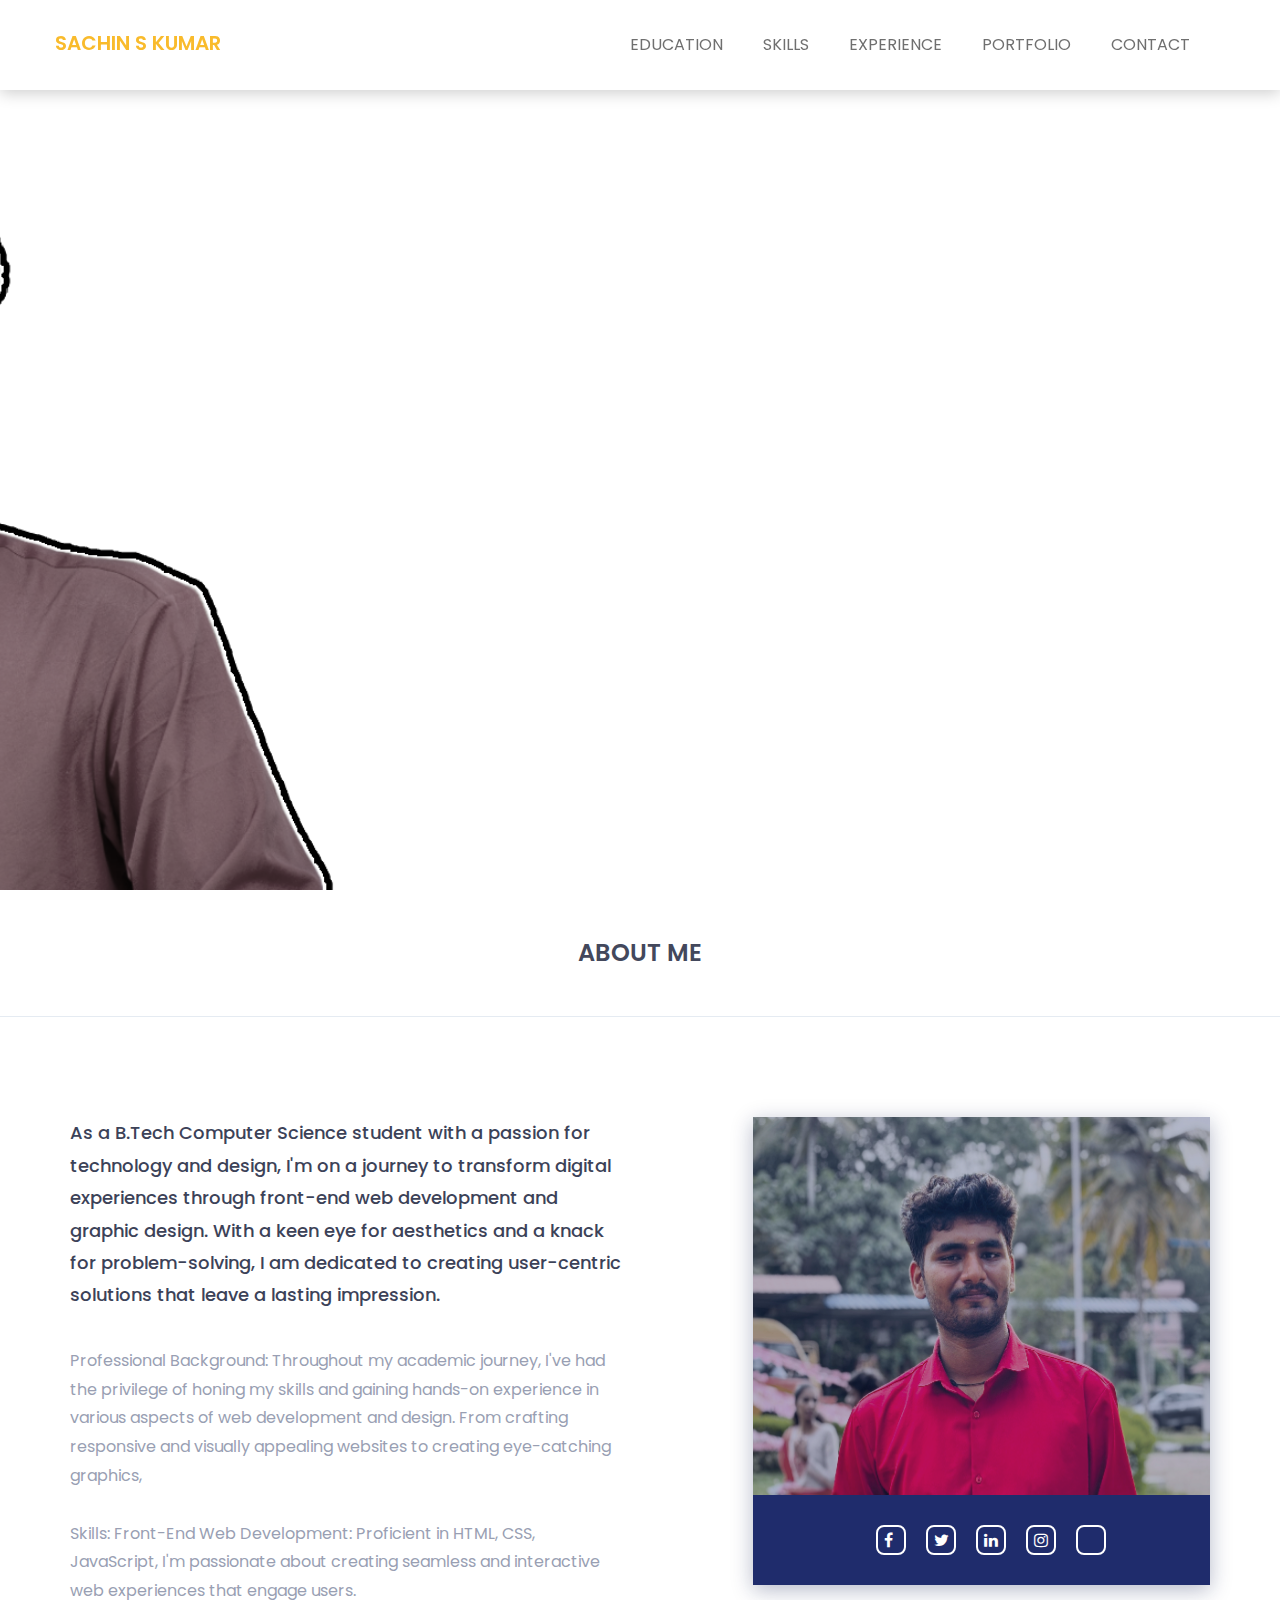
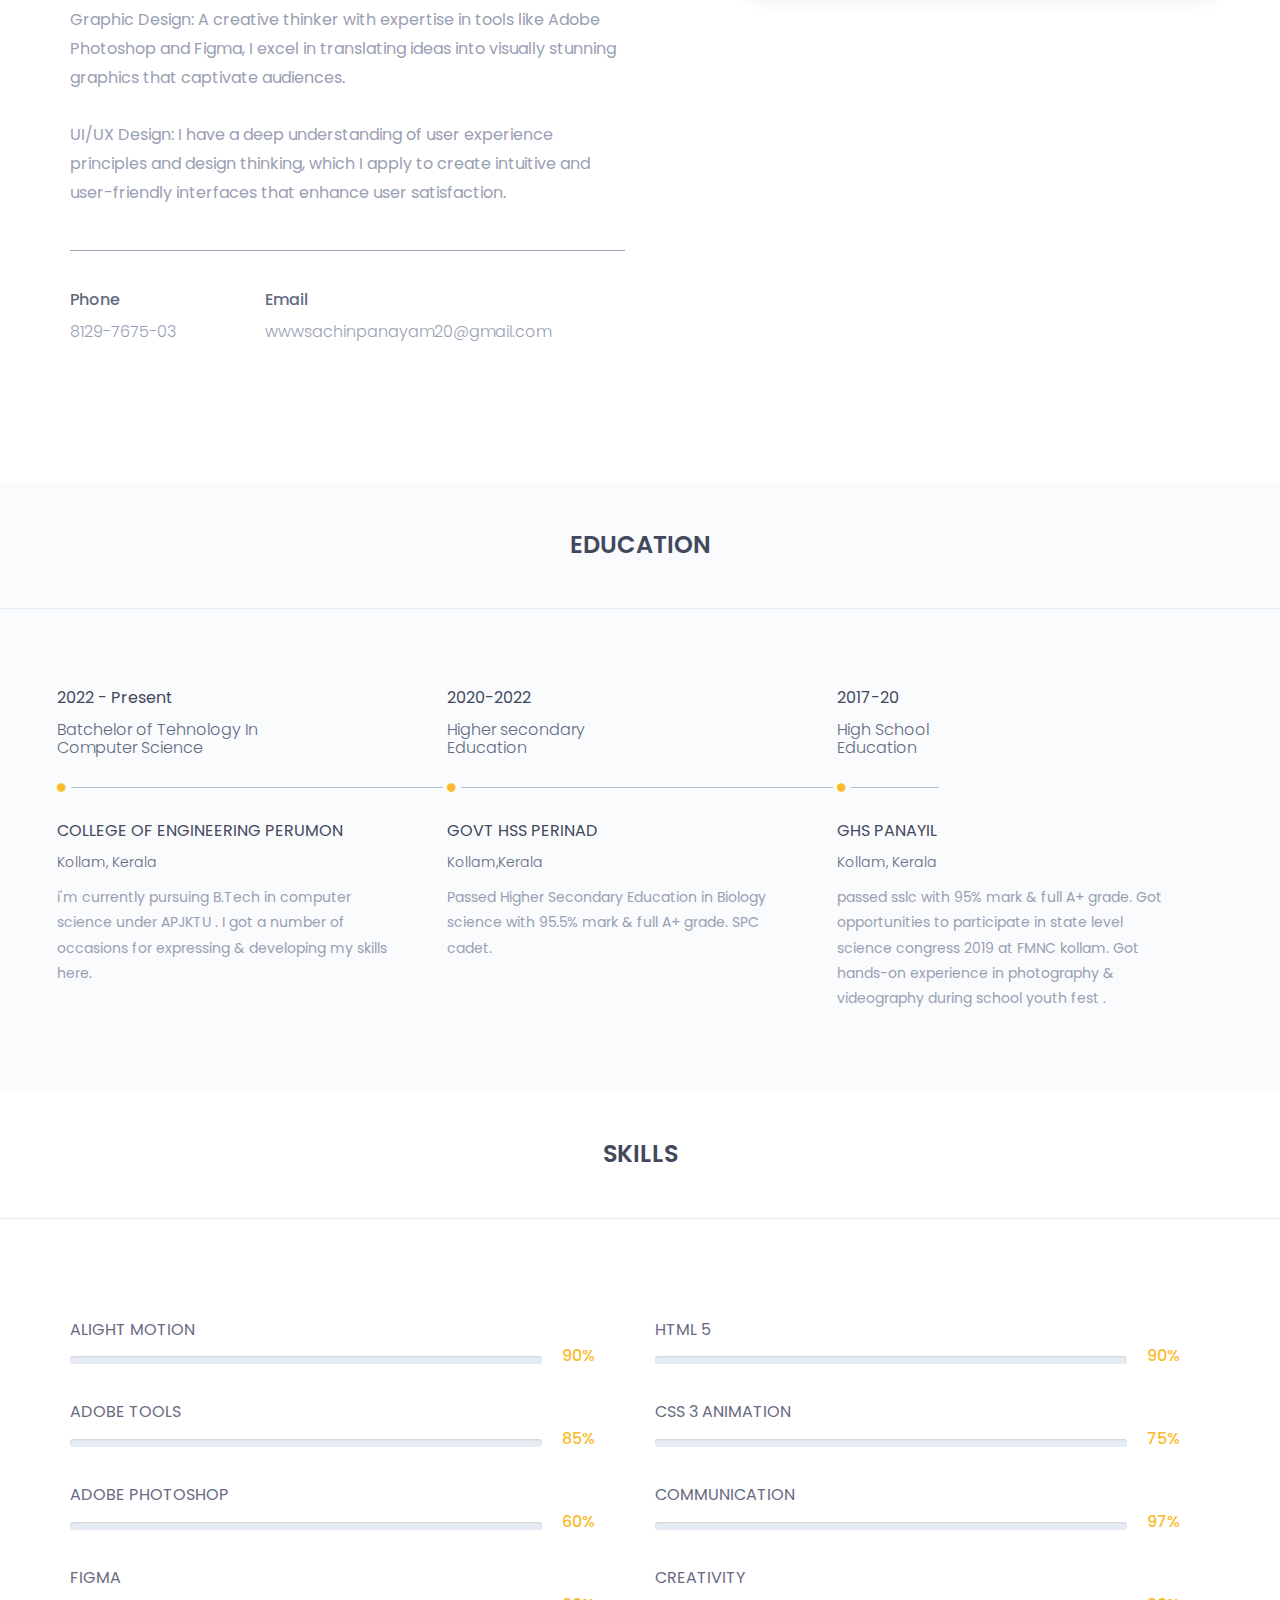
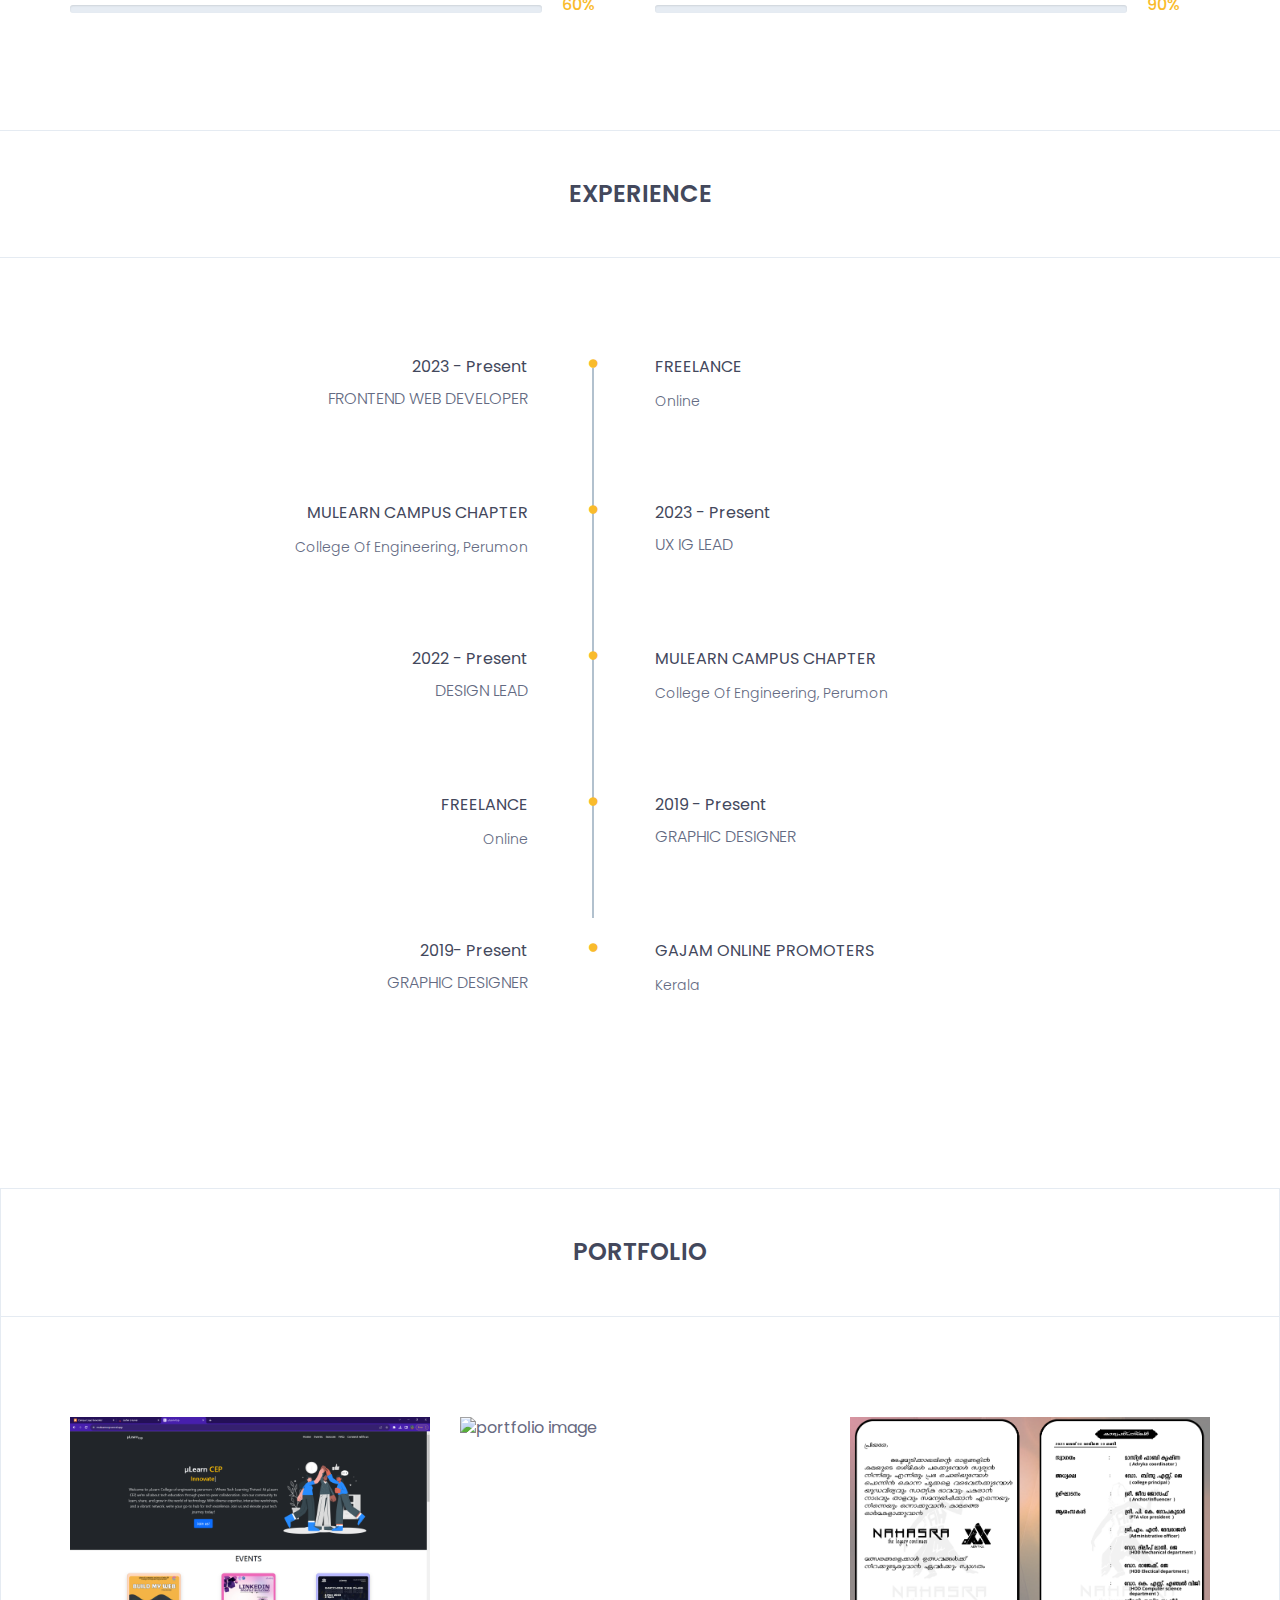
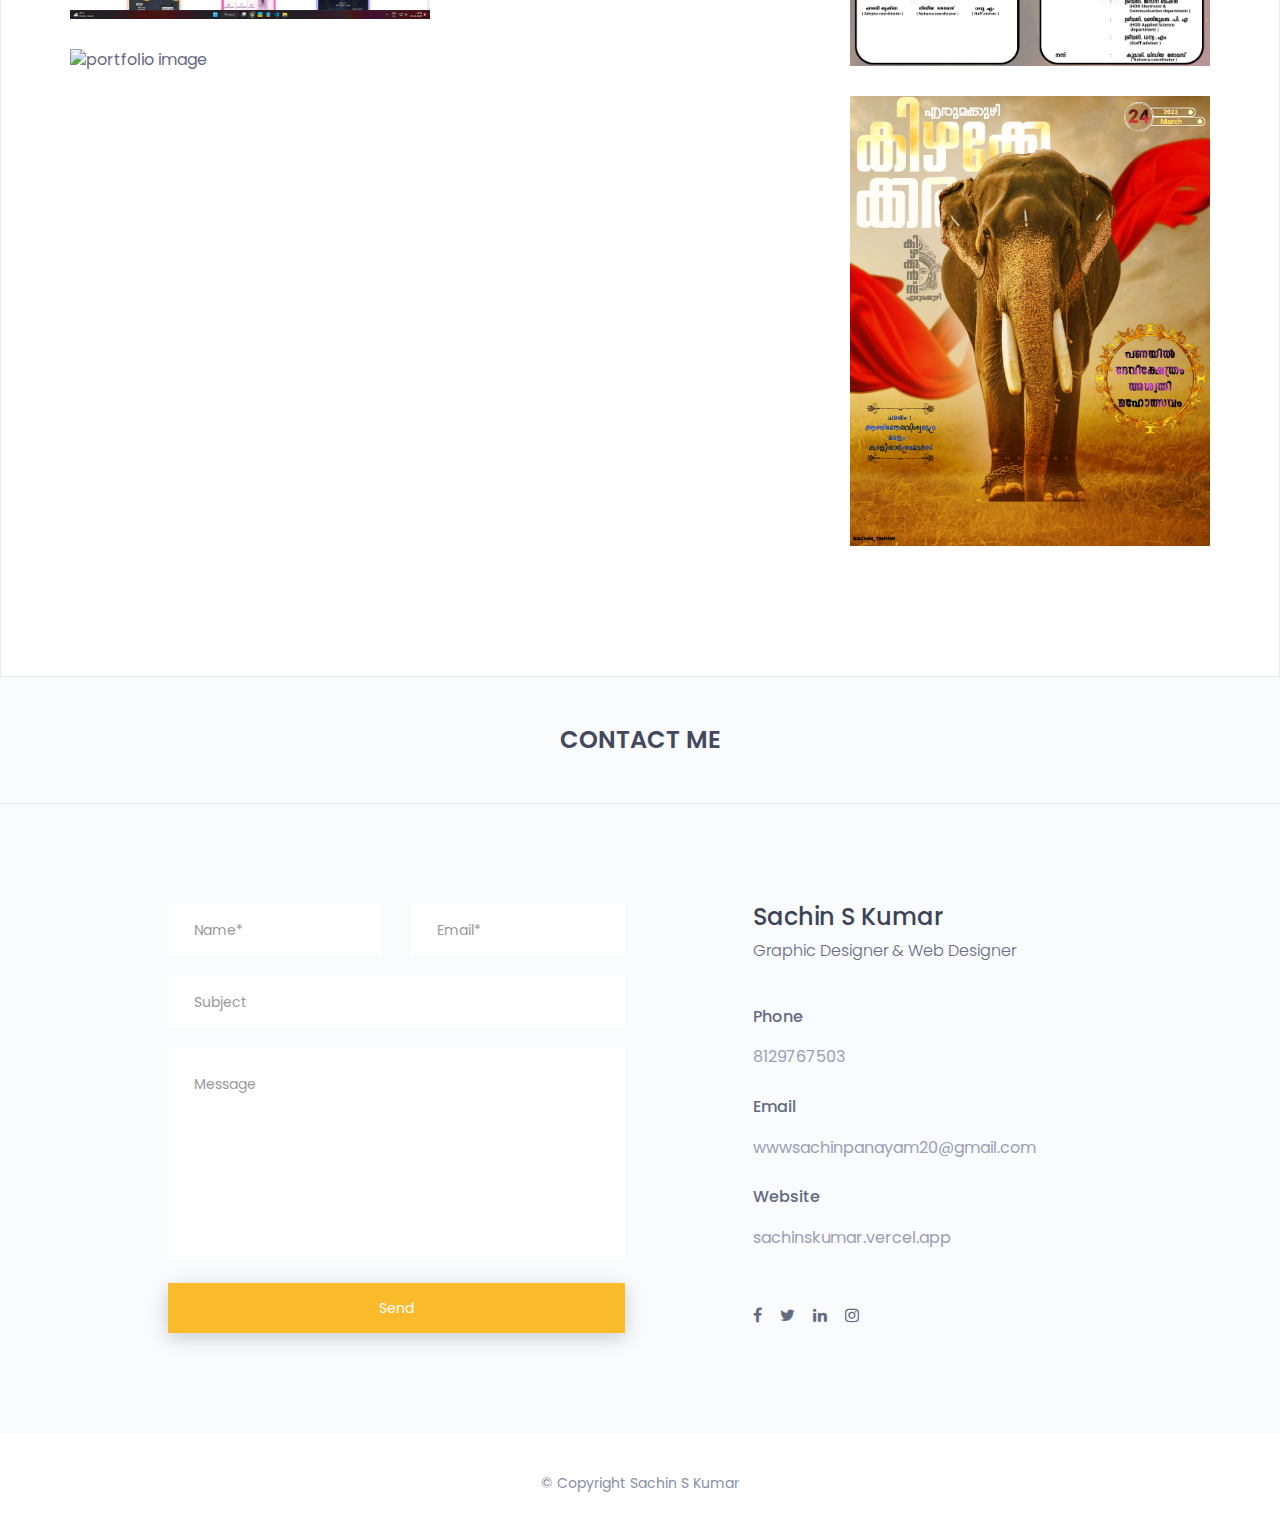
==== commit 054e85dc: "Update index.html" ====
--- a/index.html
+++ b/index.html
@@ -18,7 +18,7 @@
 		<link rel="shortcut icon" type="image/icon" href="assets\images\portfolio\icon.png"/>
        
         <!--font-awesome.min.css-->
-        <link rel="stylesheet" href="font-awesome.min.css">
+        <link rel="stylesheet" href="assets\css\font-awesome.min.css">
 
 		<!--flat icon css-->
 		<link rel="stylesheet" href="flaticon.css">
@@ -793,4 +793,4 @@
         
     </body>
 	
-</html>+</html>
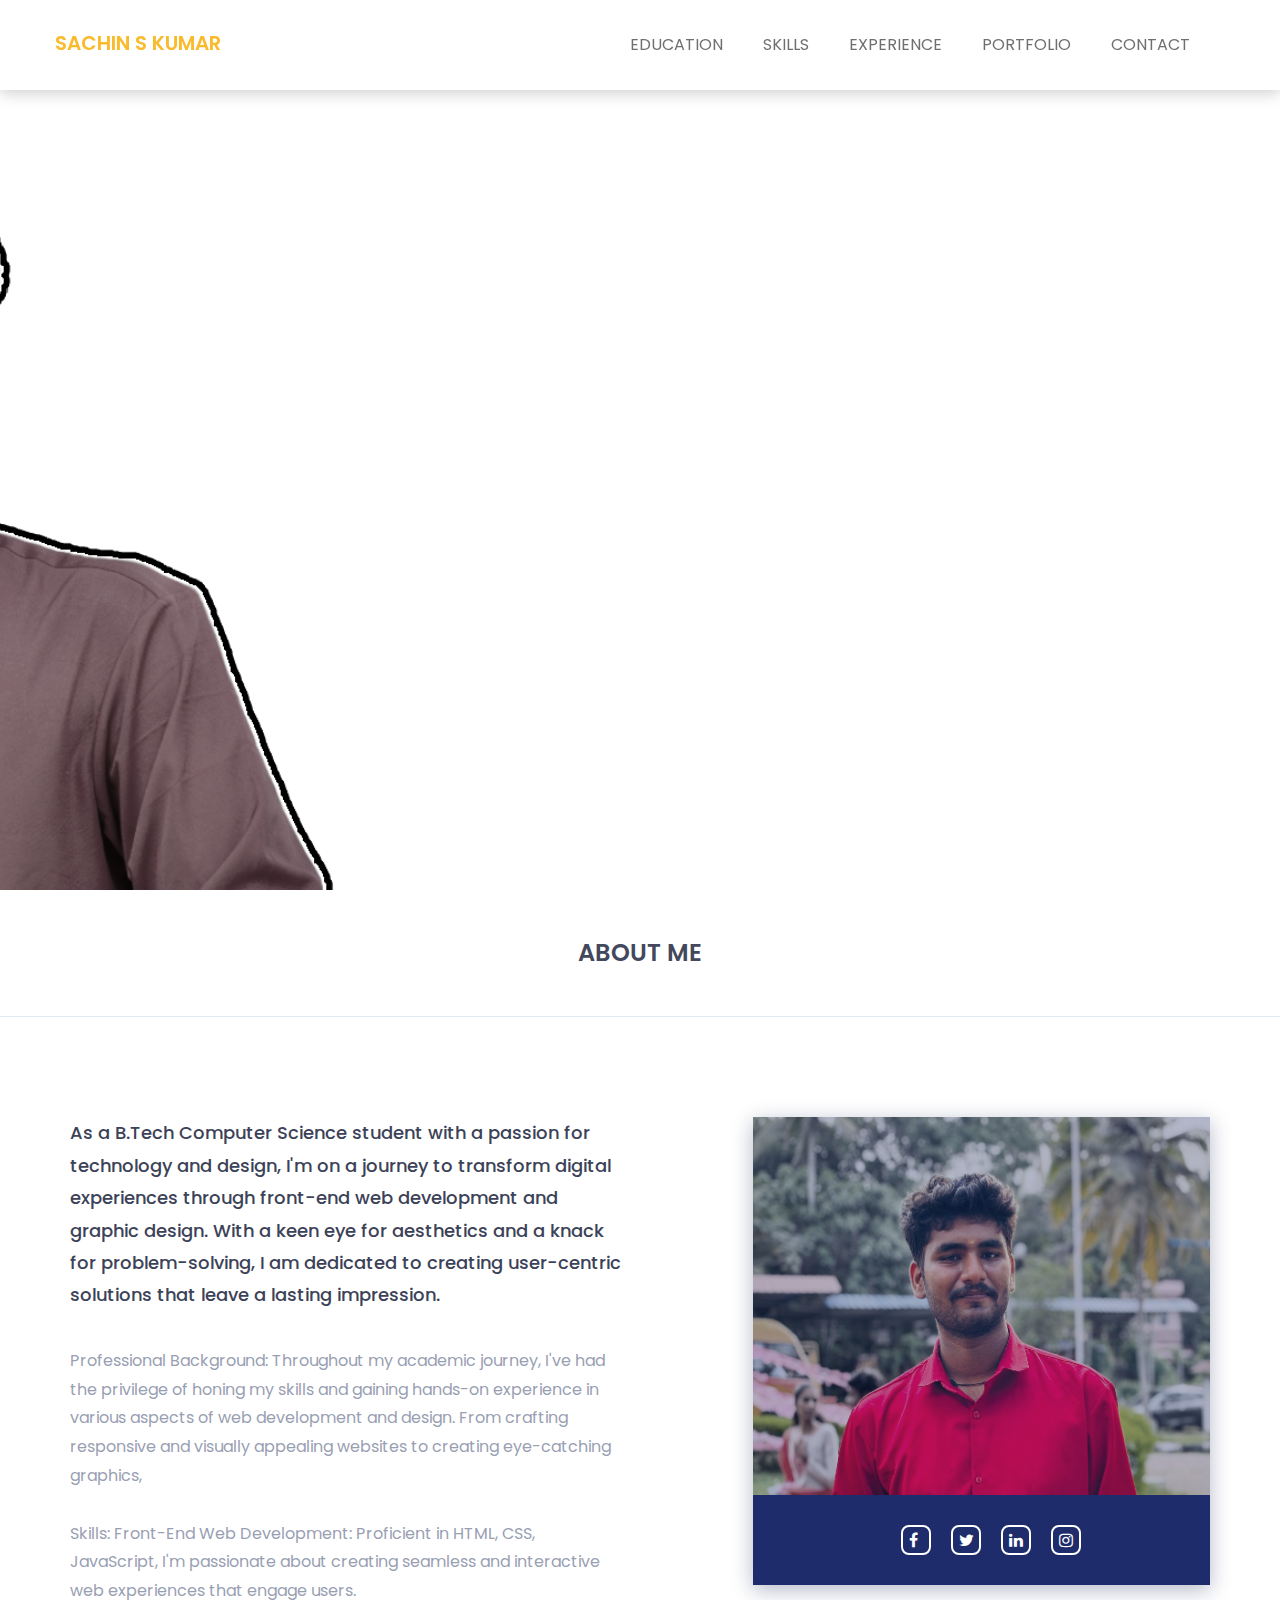
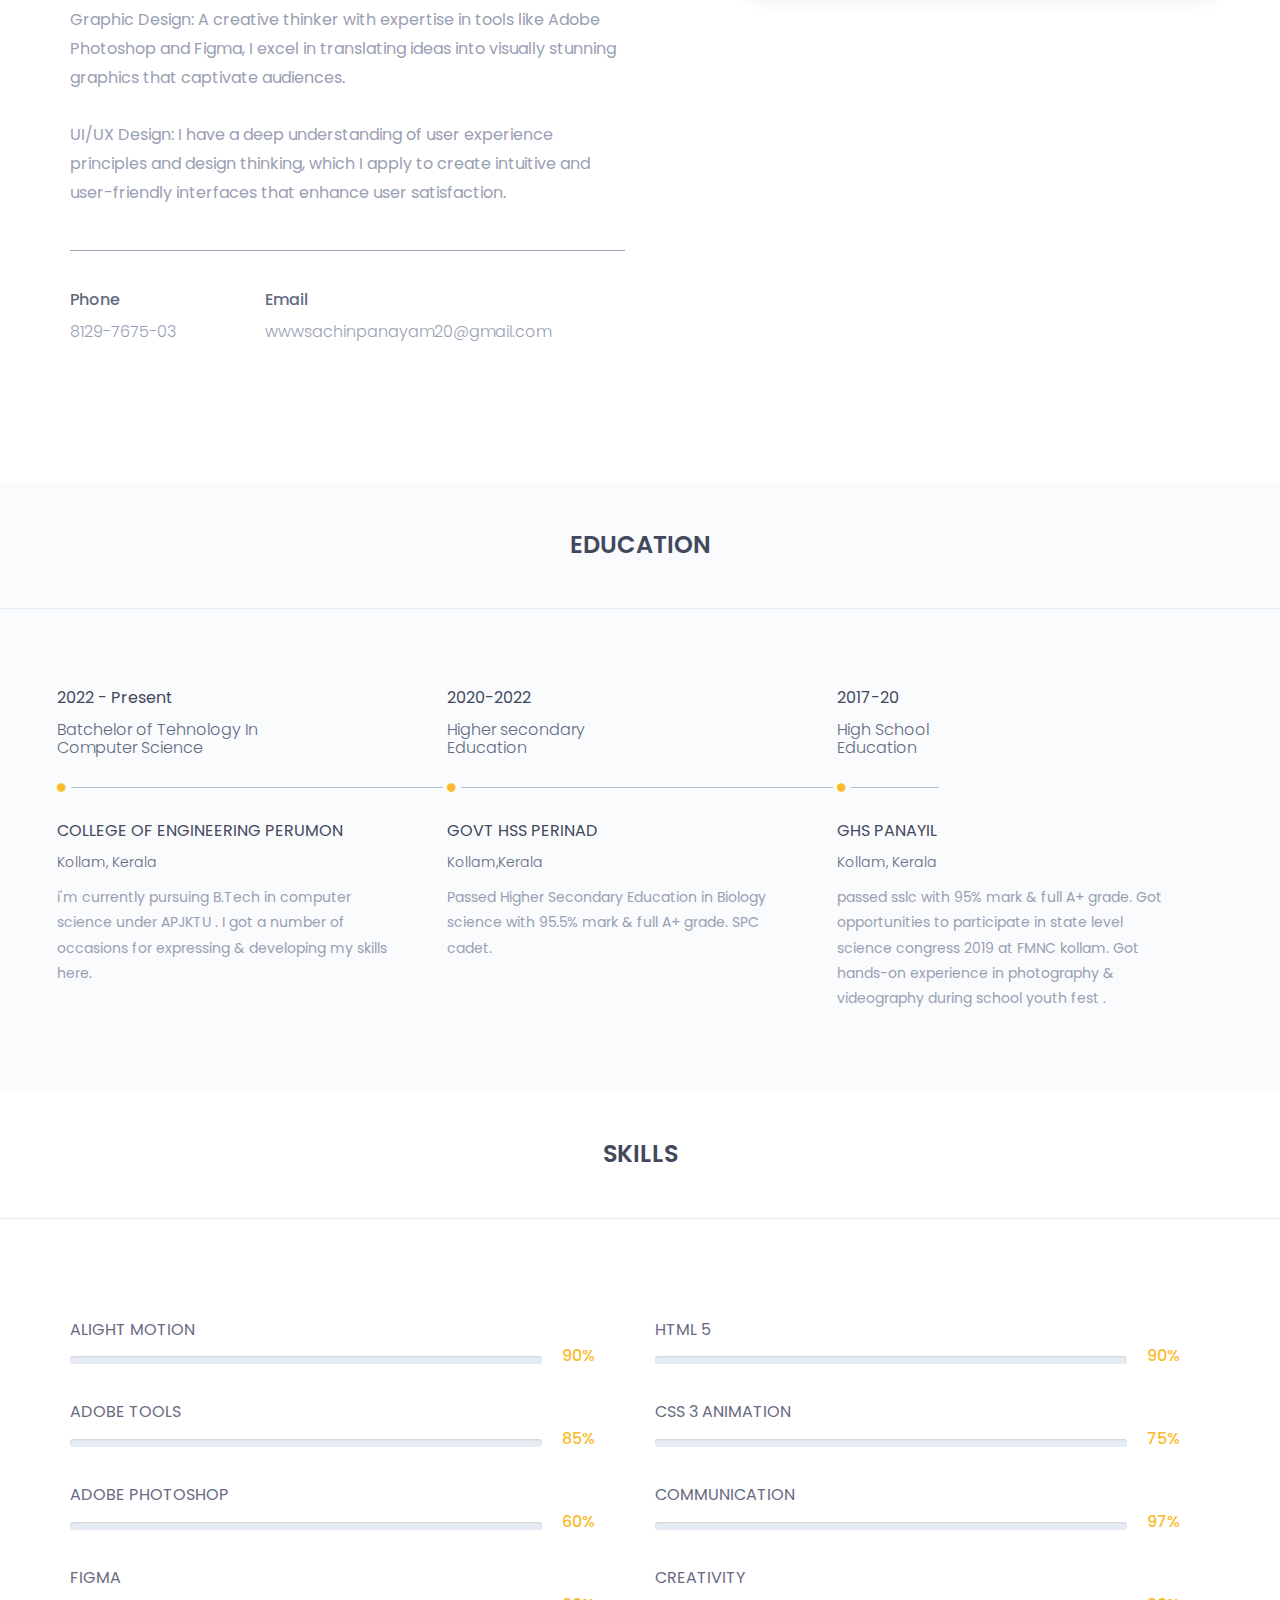
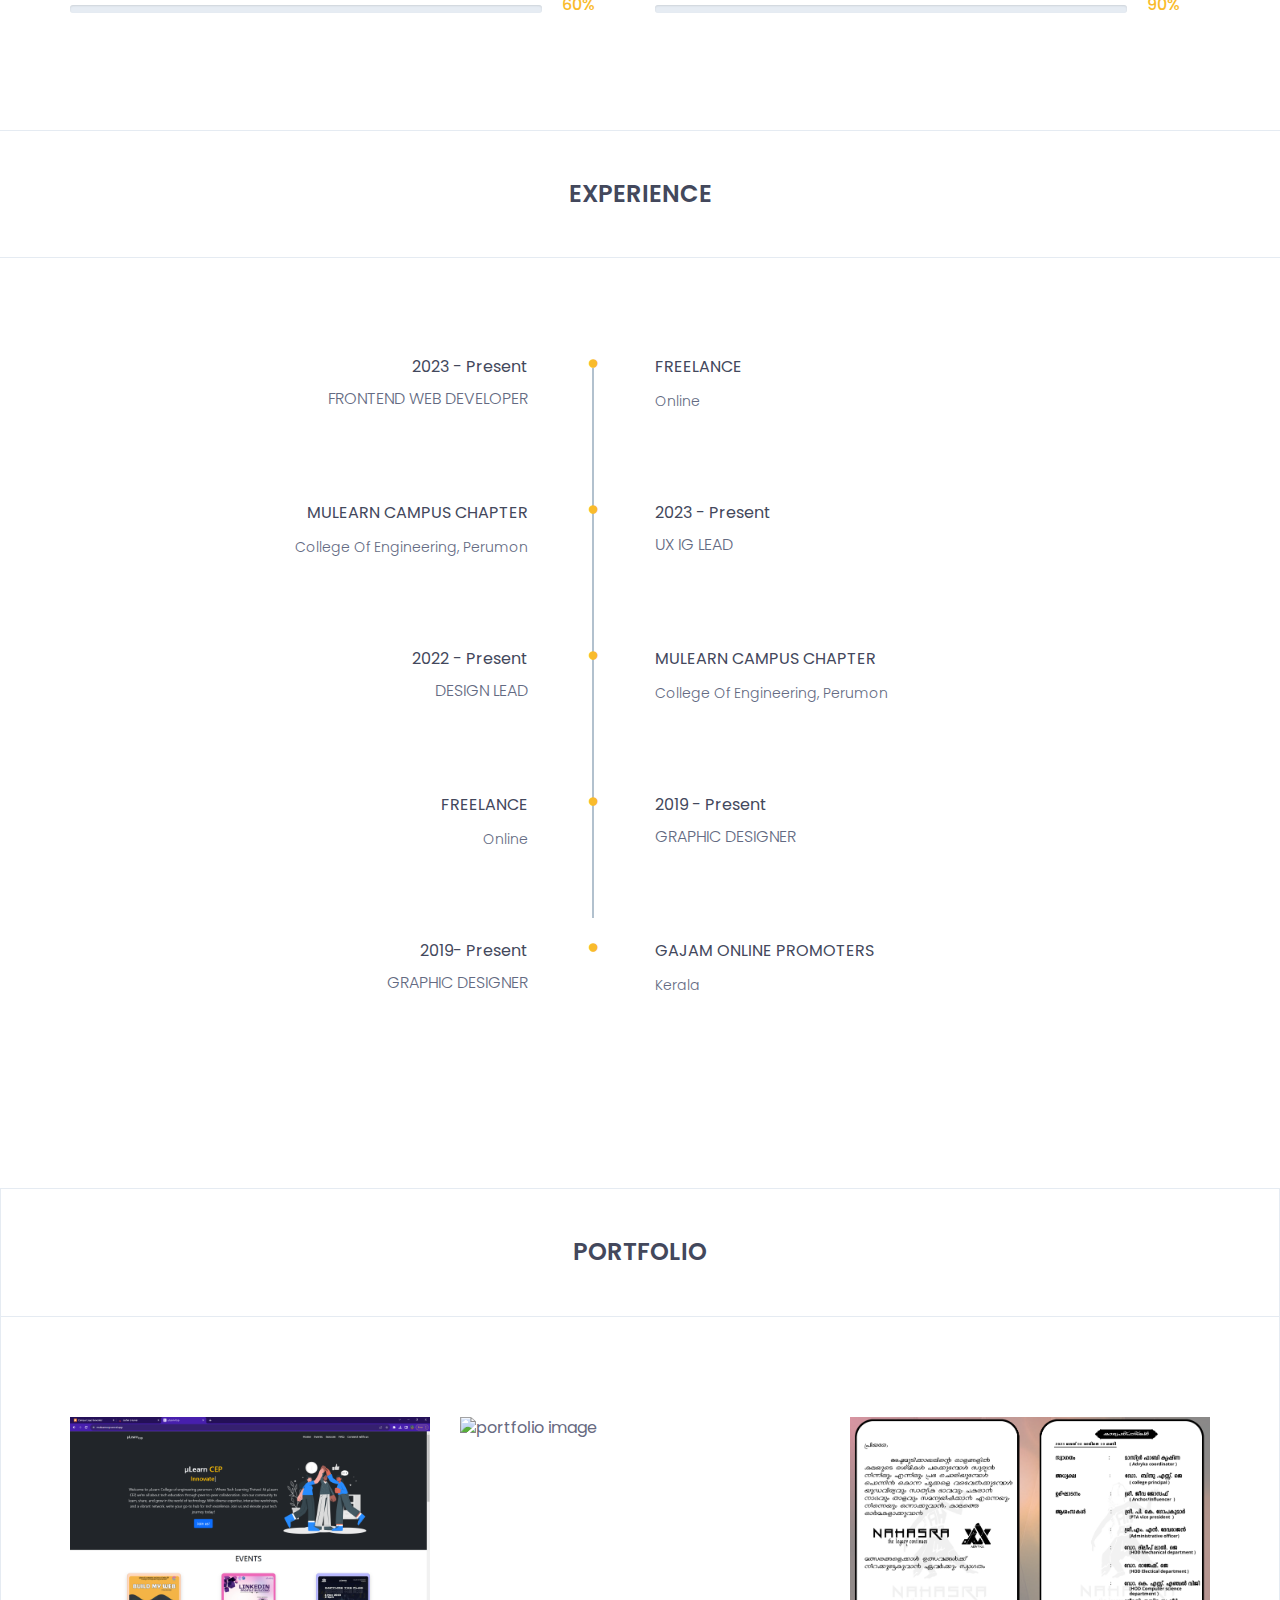
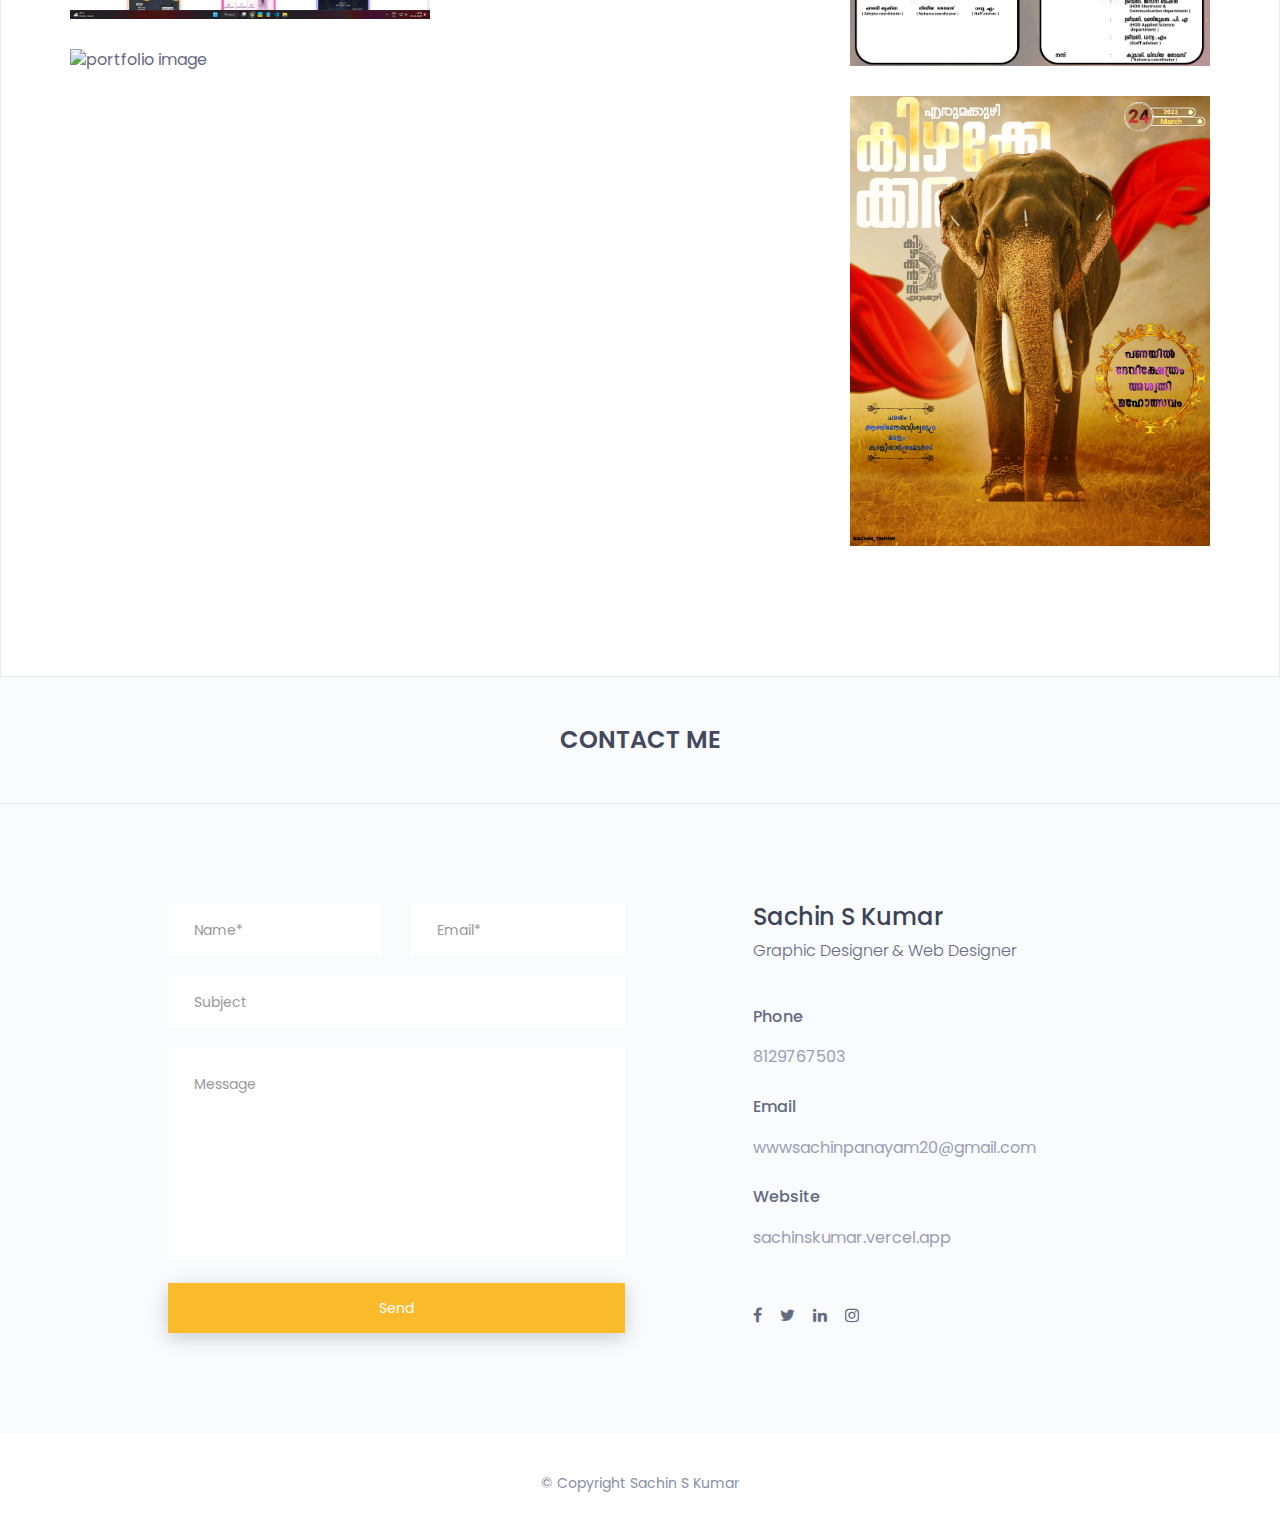
==== commit c29aaa61: "Update index.html" ====
--- a/index.html
+++ b/index.html
@@ -2,6 +2,15 @@
 <html class="no-js" lang="en">
 
     <head>
+	    <link rel="stylesheet" 
+        href="https://cdn.jsdelivr.net/npm/@fortawesome/fontawesome-free@5.15.4/css/fontawesome.min.css" 
+        integrity="sha384-jLKHWM3JRmfMU0A5x5AkjWkw/EYfGUAGagvnfryNV3F9VqM98XiIH7VBGVoxVSc7" 
+        crossorigin="anonymous">
+        <link href="https://cdnjs.cloudflare.com/ajax/libs/font-awesome/5.13.0/css/all.min.css" rel="stylesheet">
+        <link 
+        href="http://cdnjs.cloudflare.com/ajax/libs/font-awesome/4.3.0/css/font-awesome.css" 
+        rel="stylesheet"  type='text/css'>
+
         <!-- meta data -->
         <meta charset="utf-8">
         <meta http-equiv="X-UA-Compatible" content="IE=edge">
@@ -183,9 +192,7 @@
 											</a>
 										</li><!-- / li -->
 										<li>
-											<a href="https://github.com/sachinskumar2004">
-												<i  class="fa flaticon-github-logo" aria-hidden="true"></i>
-											</a>
+											
 										</li><!-- / li -->
 										
 										
